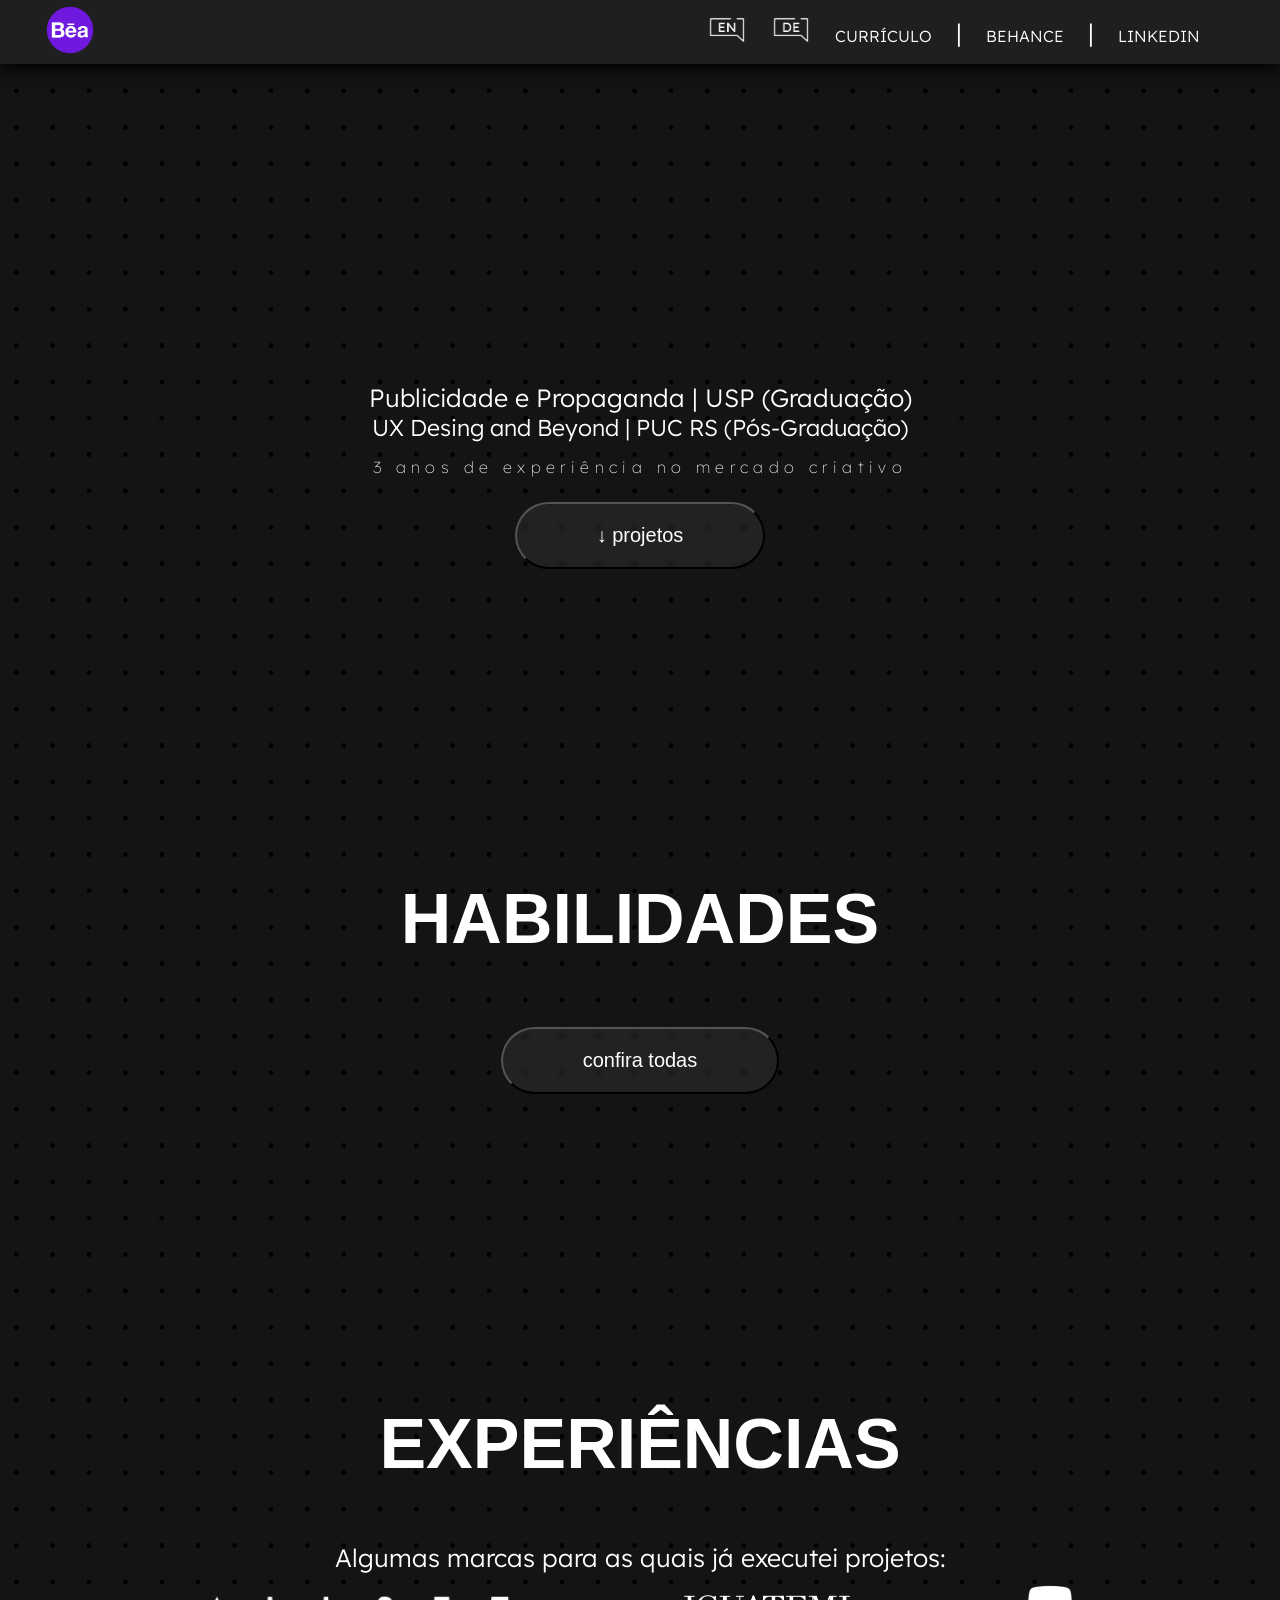
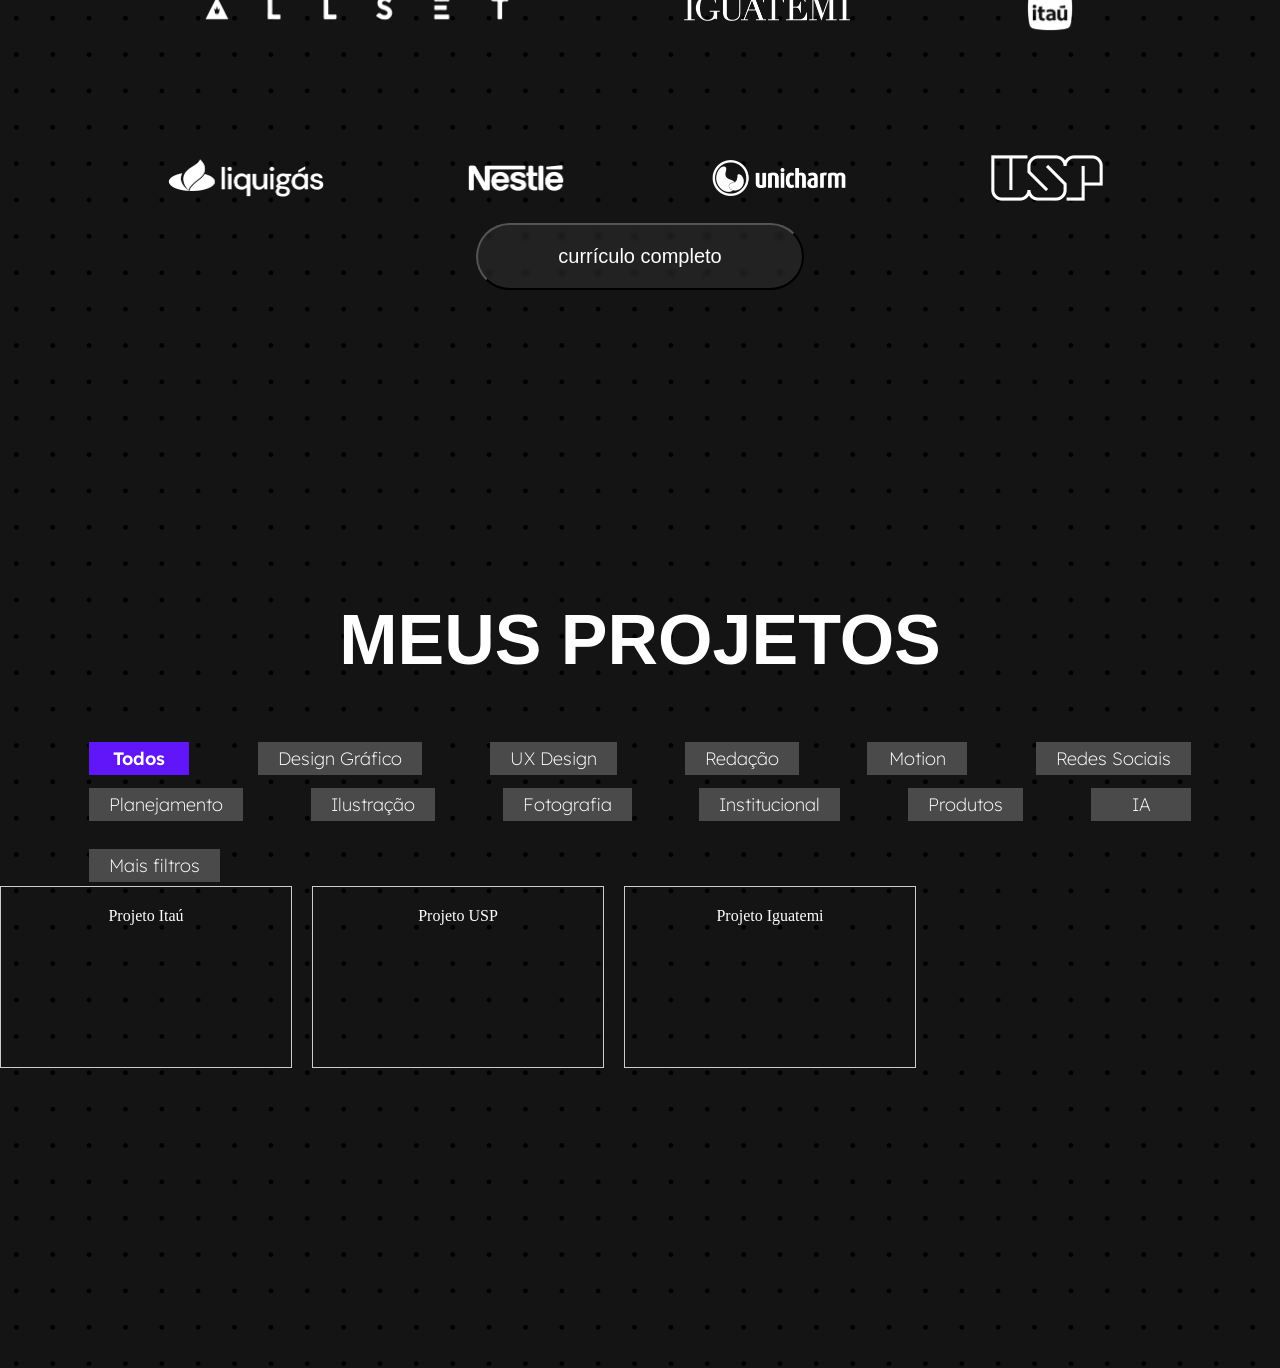
==== index.html @ fb7f627d "Update 2026.05.23" ====
<!DOCTYPE html>
<html lang="pt-br">
<head>
    <meta charset="UTF-8">
    <meta name="viewport" content="width=device-width, initial-scale=1.0">
    <title>Portfolio BVP</title>
    <link rel="stylesheet" href="siteportfoliobvp.css">
</head>
<body>
    <nav>
        <ul>
            <li>
                <img src="assets/behance logo bea.png">
            </li>
            <li>
                <img src="assets/EN.png">
            </li>
            <li>
                <img src="assets/DE.png">
            </li>
            <li>
                <p><a href="curriculo.html" rel="next" target="_self">CURRÍCULO</a></p>
            </li>
            <li>
                <p>|</p>
            </li>
            <li>
                <p><a href="https://www.behance.net/beatrizperna" target="_blank" rel="external">BEHANCE</a></p>
            </li>
            <li>
                <p>|</p>
            </li>
            <li>
                <p><a href="http://linkedin.com/in/beatriz-valentim-perna-8a9b04205/" target="_blank" rel="external">LINKEDIN</a></p>
            </li>
        </ul>
    </nav>
    <main>
        <section>
            <img>
            <p>Publicidade e Propaganda | USP (Graduação)</p>
            <p id="posgrad">UX Desing and Beyond | PUC RS (Pós-Graduação)</p>
            <p class="textopequeno">3 anos de experiência no mercado criativo</p>
            <button class="mainbutton">↓ projetos</button>
        </section>
        <section>
            <H1>HABILIDADES</H1>
            <div></div>
            <button class="mainbutton">confira todas</button>
        </section>
        <section>
            <H1>EXPERIÊNCIAS</H1>
            <p>Algumas marcas para as quais já executei projetos:</p>
            <div class="experiencias-div">
                <img class= "experiencias-logos-horiz" src="assets/logos marcas/logos_allset.png">
                <img class= "experiencias-logos-horiz" src="assets/logos marcas/logos_iguatemi.png">
                <img class= "experiencias-logos-vert" src="assets/logos marcas/logos_itau.png">
                <img class= "experiencias-logos-horiz" src="assets/logos marcas/logos_liquigas.png">
                <img class= "experiencias-logos-horiz" src="assets/logos marcas/logos_nestle.png">
                <img class= "experiencias-logos-horiz" src="assets/logos marcas/logos_unicharm.png">
                <img class= "experiencias-logos-vert" src="assets/logos marcas/logos_USP.png">
            </div>
            <button class="mainbutton">currículo completo</button>
        </section>
        <section>
            <h1>MEUS PROJETOS</h1>
            <div class="filtros-principais">
    <button class="filtro-principal ativo normalbutton" data-categoria="todos">Todos</button>
    <button class="filtro-principal normalbutton" data-categoria="design-grafico">Design Gráfico</button>
    <button class="filtro-principal normalbutton" data-categoria="ux-design">UX Design</button>
    <button class="filtro-principal normalbutton" data-categoria="redacao">Redação</button>
    <button class="filtro-principal normalbutton" data-categoria="motion">Motion</button>
    <button class="filtro-principal normalbutton" data-categoria="redes-sociais">Redes Sociais</button>
    <button class="filtro-principal normalbutton" data-categoria="planejamento">Planejamento</button>
    <button class="filtro-principal normalbutton" data-categoria="ilustracao">Ilustração</button>
    <button class="filtro-principal normalbutton" data-categoria="fotografia">Fotografia</button>
    <button class="filtro-principal normalbutton" data-categoria="institucional">Institucional</button>
    <button class="filtro-principal normalbutton" data-categoria="produtos">Produtos</button>
    <button class="filtro-principal normalbutton" data-categoria="ia">IA</button>
            </div>
<div class="abrir-filtros-div">
    <button id="abrir-filtros">Mais filtros</button>
</div>


<div id="filtros-extras" class="oculto">
    
    <div class="filtro-extra-div">
    <h4>Área</h4>
    <button class="filtro-extra" data-grupo="area" data-valor="academica">Acadêmica</button>
    <p class="filtro-extra">|</p>
    <button class="filtro-extra" data-grupo="area" data-valor="financeira">Financeira</button>
    <p class="filtro-extra">|</p>
    <button class="filtro-extra" data-grupo="area" data-valor="institucional">Institucional</button>
    <p class="filtro-extra">|</p>
    <button class="filtro-extra" data-grupo="area" data-valor="luxo">Luxo</button>
    <p class="filtro-extra">|</p>
    <button class="filtro-extra" data-grupo="area" data-valor="saude">Saúde</button>
    <p class="filtro-extra">|</p>
    <button class="filtro-extra" data-grupo="area" data-valor="varejo">Varejo</button>
    <p class="filtro-extra">|</p>
    <button class="filtro-extra" data-grupo="area" data-valor="outras">Outras</button>
    </div>


    
    <div class="filtro-extra-div">
        <h4>Marca</h4>
      <button class="filtro-extra" data-grupo="marca" data-valor="all-set">All Set</button>
      <p class="filtro-extra">|</p>
    <button class="filtro-extra" data-grupo="marca" data-valor="faber-castell">Faber Castell</button>
    <p class="filtro-extra">|</p>
    <button class="filtro-extra" data-grupo="marca" data-valor="karcher">Kärcher</button>
    <p class="filtro-extra">|</p>
    <button class="filtro-extra" data-grupo="marca" data-valor="iguatemi">Iguatemi</button>
    <p class="filtro-extra">|</p>
    <button class="filtro-extra" data-grupo="marca" data-valor="itau">Itaú</button>
    <p class="filtro-extra">|</p>
    <button class="filtro-extra" data-grupo="marca" data-valor="liquigas">Liquigás</button>
    <p class="filtro-extra">|</p>
    <button class="filtro-extra" data-grupo="marca" data-valor="nestle-mcmn">Nestlé MCMN</button>
    <p class="filtro-extra">|</p>
    <button class="filtro-extra" data-grupo="marca" data-valor="shopping-d">Shopping D</button>
    <p class="filtro-extra">|</p>
    <button class="filtro-extra" data-grupo="marca" data-valor="masp">MASP</button>
    <p class="filtro-extra">|</p>
    <button class="filtro-extra" data-grupo="marca" data-valor="unicharm">Unicharm</button>
    <p class="filtro-extra">|</p>
    <button class="filtro-extra" data-grupo="marca" data-valor="usp">USP</button>
    <p class="filtro-extra">|</p>
    <button class="filtro-extra" data-grupo="marca" data-valor="outras">Outras</button>   
    </div>
   
    
    <div class="ano-trabalho-div">
    <div class="filtro-extra-div">
    <h4>Ano</h4>    
    <button class="filtro-extra" data-grupo="ano" data-valor="2026">2026</button>
    <p class="filtro-extra">|</p>
    <button class="filtro-extra" data-grupo="ano" data-valor="2025">2025</button>
    <p class="filtro-extra">|</p>
    <button class="filtro-extra" data-grupo="ano" data-valor="2024">2024</button>
    <p class="filtro-extra">|</p>
    <button class="filtro-extra" data-grupo="ano" data-valor="2023">2023</button>
    <p class="filtro-extra">|</p>
    <button class="filtro-extra" data-grupo="ano" data-valor="2022">2022</button>
    <p class="filtro-extra">|</p>
    <button class="filtro-extra" data-grupo="ano" data-valor="2021">2021</button>
    </div>
    

    
    <div class="filtro-extra-div">
    <h4>Trabalho</h4>
    <button class="filtro-extra" data-grupo="trabalho" data-valor="clt">Contrato CLT</button>
    <p class="filtro-extra">|</p>
    <button class="filtro-extra" data-grupo="trabalho" data-valor="freelancer">Freelancer</button>
    <p class="filtro-extra">|</p>
    <button class="filtro-extra" data-grupo="trabalho" data-valor="nao-remunerado">Não Remunerado</button>
    </div>
    </div>
    
    

    
    <div class="filtro-extra-div">
    <h4>Evento</h4>
    <button class="filtro-extra" data-grupo="evento" data-valor="dia-das-maes">Dia das Mães</button>
    <p class="filtro-extra">|</p>
    <button class="filtro-extra" data-grupo="evento" data-valor="dia-dos-pais">Dia dos Pais</button>
    <p class="filtro-extra">|</p>
    <button class="filtro-extra" data-grupo="evento" data-valor="dia-das-criancas">Dia das Crianças</button>
    <p class="filtro-extra">|</p>
    <button class="filtro-extra" data-grupo="evento" data-valor="jogos-universitarios">Jogos Universitários</button>
    <p class="filtro-extra">|</p>
    <button class="filtro-extra" data-grupo="evento" data-valor="natal">Natal</button>
    <p class="filtro-extra">|</p>
    <button class="filtro-extra" data-grupo="evento" data-valor="promocao">Promoção</button>
    </div>
    

</div>

<div class="grade-projetos">

    <div class="projeto"
         data-categoria="design-grafico redacao planejamento"
         data-area="varejo"
         data-marca="itau"
         data-ano="2025"
         data-trabalho="clt"
         data-evento="natal">
        Projeto Itaú
    </div>

    <div class="projeto"
         data-categoria="ux-design planejamento"
         data-area="academica"
         data-marca="usp"
         data-ano="2024"
         data-trabalho="nao-remunerado"
         data-evento="jogos-universitarios">
        Projeto USP
    </div>

    <div class="projeto"
         data-categoria="motion redes-sociais design-grafico"
         data-area="luxo"
         data-marca="iguatemi"
         data-ano="2025"
         data-trabalho="freelancer"
         data-evento="dia-das-maes">
        Projeto Iguatemi
    </div>

</div>

<p id="mensagem-vazia" class="oculto">
    Nenhum projeto encontrado. Selecione outras categorias.
</p>
        </section>
    </main>
    <script>
const botoesPrincipais = document.querySelectorAll('.filtro-principal');
const botoesExtras = document.querySelectorAll('.filtro-extra');
const projetos = document.querySelectorAll('.projeto');
const botaoAbrir = document.getElementById('abrir-filtros');
const areaExtras = document.getElementById('filtros-extras');
const mensagemVazia = document.getElementById('mensagem-vazia');

botaoAbrir.addEventListener('click', () => {
    areaExtras.classList.toggle('oculto');
});

botoesPrincipais.forEach(botao => {
    botao.addEventListener('click', () => {

        if (botao.dataset.categoria === 'todos') {
            botoesPrincipais.forEach(b => b.classList.remove('ativo'));
            botao.classList.add('ativo');
        } else {
            document.querySelector('[data-categoria="todos"]').classList.remove('ativo');

            if (botao.classList.contains('ativo')) {
                const ativos = document.querySelectorAll('.filtro-principal.ativo');

                if (ativos.length > 1) {
                    botao.classList.remove('ativo');
                }
            } else {
                botao.classList.add('ativo');
            }
        }

        atualizarProjetos();
    });
});

botoesExtras.forEach(botao => {
    botao.addEventListener('click', () => {
        botao.classList.toggle('ativo');
        atualizarProjetos();
    });
});

function pegarValores(grupo) {
    return Array.from(
        document.querySelectorAll(`.filtro-extra.ativo[data-grupo="${grupo}"]`)
    ).map(botao => botao.dataset.valor);
}

function atualizarProjetos() {

    const categoriasAtivas = Array.from(
        document.querySelectorAll('.filtro-principal.ativo')
    ).map(botao => botao.dataset.categoria);

    const areasAtivas = pegarValores('area');
    const marcasAtivas = pegarValores('marca');
    const anosAtivos = pegarValores('ano');
    const trabalhosAtivos = pegarValores('trabalho');
    const eventosAtivos = pegarValores('evento');

    let projetosVisiveis = 0;

    projetos.forEach(projeto => {

        const passouCategoria =
            categoriasAtivas.includes('todos') ||
            categoriasAtivas.some(cat => projeto.dataset.categoria.includes(cat));

        const passouArea =
            areasAtivas.length === 0 || areasAtivas.includes(projeto.dataset.area);

        const passouMarca =
            marcasAtivas.length === 0 || marcasAtivas.includes(projeto.dataset.marca);

        const passouAno =
            anosAtivos.length === 0 || anosAtivos.includes(projeto.dataset.ano);

        const passouTrabalho =
            trabalhosAtivos.length === 0 || trabalhosAtivos.includes(projeto.dataset.trabalho);

        const passouEvento =
            eventosAtivos.length === 0 || eventosAtivos.includes(projeto.dataset.evento);

        if (
            passouCategoria &&
            passouArea &&
            passouMarca &&
            passouAno &&
            passouTrabalho &&
            passouEvento
        ) {
            projeto.style.display = 'block';
            projetosVisiveis++;
        } else {
            projeto.style.display = 'none';
        }
    });

    if (projetosVisiveis === 0) {
        mensagemVazia.classList.remove('oculto');
    } else {
        mensagemVazia.classList.add('oculto');
    }
}
</script>
</body>
</html>
---- siteportfoliobvp.css ----
@charset"UTF-8";
@import url('https://fonts.googleapis.com/css2?family=Lexend:wght@100..900&display=swap');
@font-face {
    font-family: 'briller';
    src:url('Briller')  format ('truetype');
}
:root {
    --h1size: 70px;
    --psize: 25px;
    --psize2: 18px;
    --ppequenosize: 16px;
    --darkgrey: #1F1F1F;
    --grey: #4A4A4A;
    --purple: #6115F9
}
body {
    background-image: url(assets/Background.png);
    color:white;
    text-align: center;
    margin: 0px;
}
nav {
    background-color: var(--darkgrey);
    box-shadow: 0px 5px 15px #000000;
    padding: 0px;
    margin: 0px;
    display: flex;
    align-items: center;
    position: sticky;
    top: 0;
    z-index: 1000; 
}
nav > ul {
    display: flex;
    align-items: center;
    list-style: none;
    padding: 0;
    margin: 0;
    width: 100%;
}

nav > ul > li:first-child {
    align-content: flex-start;
    margin-right: auto;
    padding: 0px 0px 0px 40px;
}
nav > ul > li:first-child > img {
    width: 60px;
}
nav > ul > li > img {
    width: 40px;
}
nav > ul > li {
    padding: 5px 0px;
}
nav > ul > li:not(:first-child) {
    text-decoration: none;
    margin-left: 24px;
    align-content: flex-end;
}
nav > ul > li:last-child {
    padding: 0px 80px 0px 0px;
}
nav > ul > li > p{
    margin: 0px;
}
nav > ul > li > p > a {
    font-size: var(--ppequenosize);
    text-decoration: none;
    color: white;
    transition: 0.4s;
}
nav > ul > li > p > a:hover {
    color: var(--purple);
}
main > section {
    margin: 300px 0px;
}
h1 {
    font-family: briller, sans-serif;
    font-weight: bold;
    font-size: var(--h1size);
}
p {
    font-family: 'Lexend';
    font-weight: 300;
    font-size: var(--psize);
    margin: 0px;
}
.textopequeno {
    font-family: 'Lexend';
    font-weight: 150;
    font-size: var(--ppequenosize);
    letter-spacing: 5.4px;
    margin: 15px;
}
.mainbutton {
    font-family: briller, sans-serif;
    font-weight: thin;
    color:white;
    padding: 20px 80px;
    border-radius: 50px;
    font-size: 20px;
    background-color: rgba(255, 255, 255, 0.063);
    margin: 10px;
    backdrop-filter: blur(2px);
    -webkit-backdrop-filter: blur(2px);
}

#posgrad {
    font-size: 23px;
}

.experiencias-logos-horiz {
    height: clamp(30px, 5vw, 50px);
    width: auto;
}

.experiencias-div {
    display: flex;
    flex-wrap: wrap;
    justify-content: space-evenly;
    gap: 100px;
    width: 1000px;
    align-items: center;
    margin: auto;
}

.experiencias-logos-vert {
    height: clamp(30px, 5vw, 50px);
    width: auto;
    margin: 10px;
}

.normalbutton {
    padding: 5px 20px;
    font-size: var(--psize2);
    min-width: 100px;
    align-content: flex-start;
    color: white;
    background-color: var(--grey);
    border: none;
    font-family: Lexend;
    font-weight: 200;
    transition: 0.4s;
}

.normalbutton:hover {
    background-color: var(--purple);
    color: white;
    font-weight: 600;
}


.filtros-principais {
    display: flex;
    justify-content: space-evenly;
    flex-wrap: wrap;
    row-gap: 5px;
    column-gap: 40px;
    max-width: 1150px;
    min-width: 280px;
    margin: auto;
}

.abrir-filtros-div {
    display: flex;
    width: 1110px;
    margin: auto;
}

#abrir-filtros {
    padding: 5px 20px;
    font-size: var(--psize2);
    min-width: 100px;
    color: white;
    background-color: var(--grey);
    border: none;
    font-family: Lexend;
    font-weight: 200;
    transition: 0.4s;
    text-align: left;
    align-content: flex-start;
}

#abrir-filtros:hover {
    background-color: var(--purple);
    color: white;
    font-weight: 600;
}

.filtros-principais,
#filtros-extras {
    margin-bottom: 20px;
}

#filtros-extras {
    display: flex;
    flex-direction: column;
    align-items: center;
    gap: 20px;
    margin-bottom: 40px;
}

#filtros-extras.oculto {
    display: none;
}

button {
    margin: 4px;
    padding: 8px 12px;
    cursor: pointer;
}

.ativo {
    font-weight: 600;
    background-color: var(--purple);
    color: white;
}

.oculto {
    display: none;
}

.grade-projetos {
    display: flex;
    flex-wrap: wrap;
    gap: 20px;
}

.projeto {
    width: 250px;
    min-height: 140px;
    border: 1px solid #ccc;
    padding: 20px;
}

h4 {
    font-family: Lexend;
    font-weight: 400;
    text-align: left;
    width: 100%;
    margin: 20px 0px 0px 0px;
}

.filtro-extra {
    border: none;
    background: none;
    padding: 0px;
    color: white;
    font-family: Lexend;
    font-weight: 200;
    font-size: var(--ppequenosize);
    margin: 0px 5px;
    transition: 0.4s;
    text-align: center;
}
.filtro-extra:hover {
    font-weight: 400;
}
.filtro-extra.ativo {
    font-weight: 400;
}

.ano-trabalho-div {
    display: flex;
    gap: 1px;
    justify-content: flex-start;
}

.filtro-extra-div {
    display: flex;
    justify-content: flex-start;
    align-items: center;
    flex-wrap: wrap;
    gap: 15px;
}

.filtro-extra-div,
.ano-trabalho-div {
    width: 80%;
    max-width: 1100px;
}
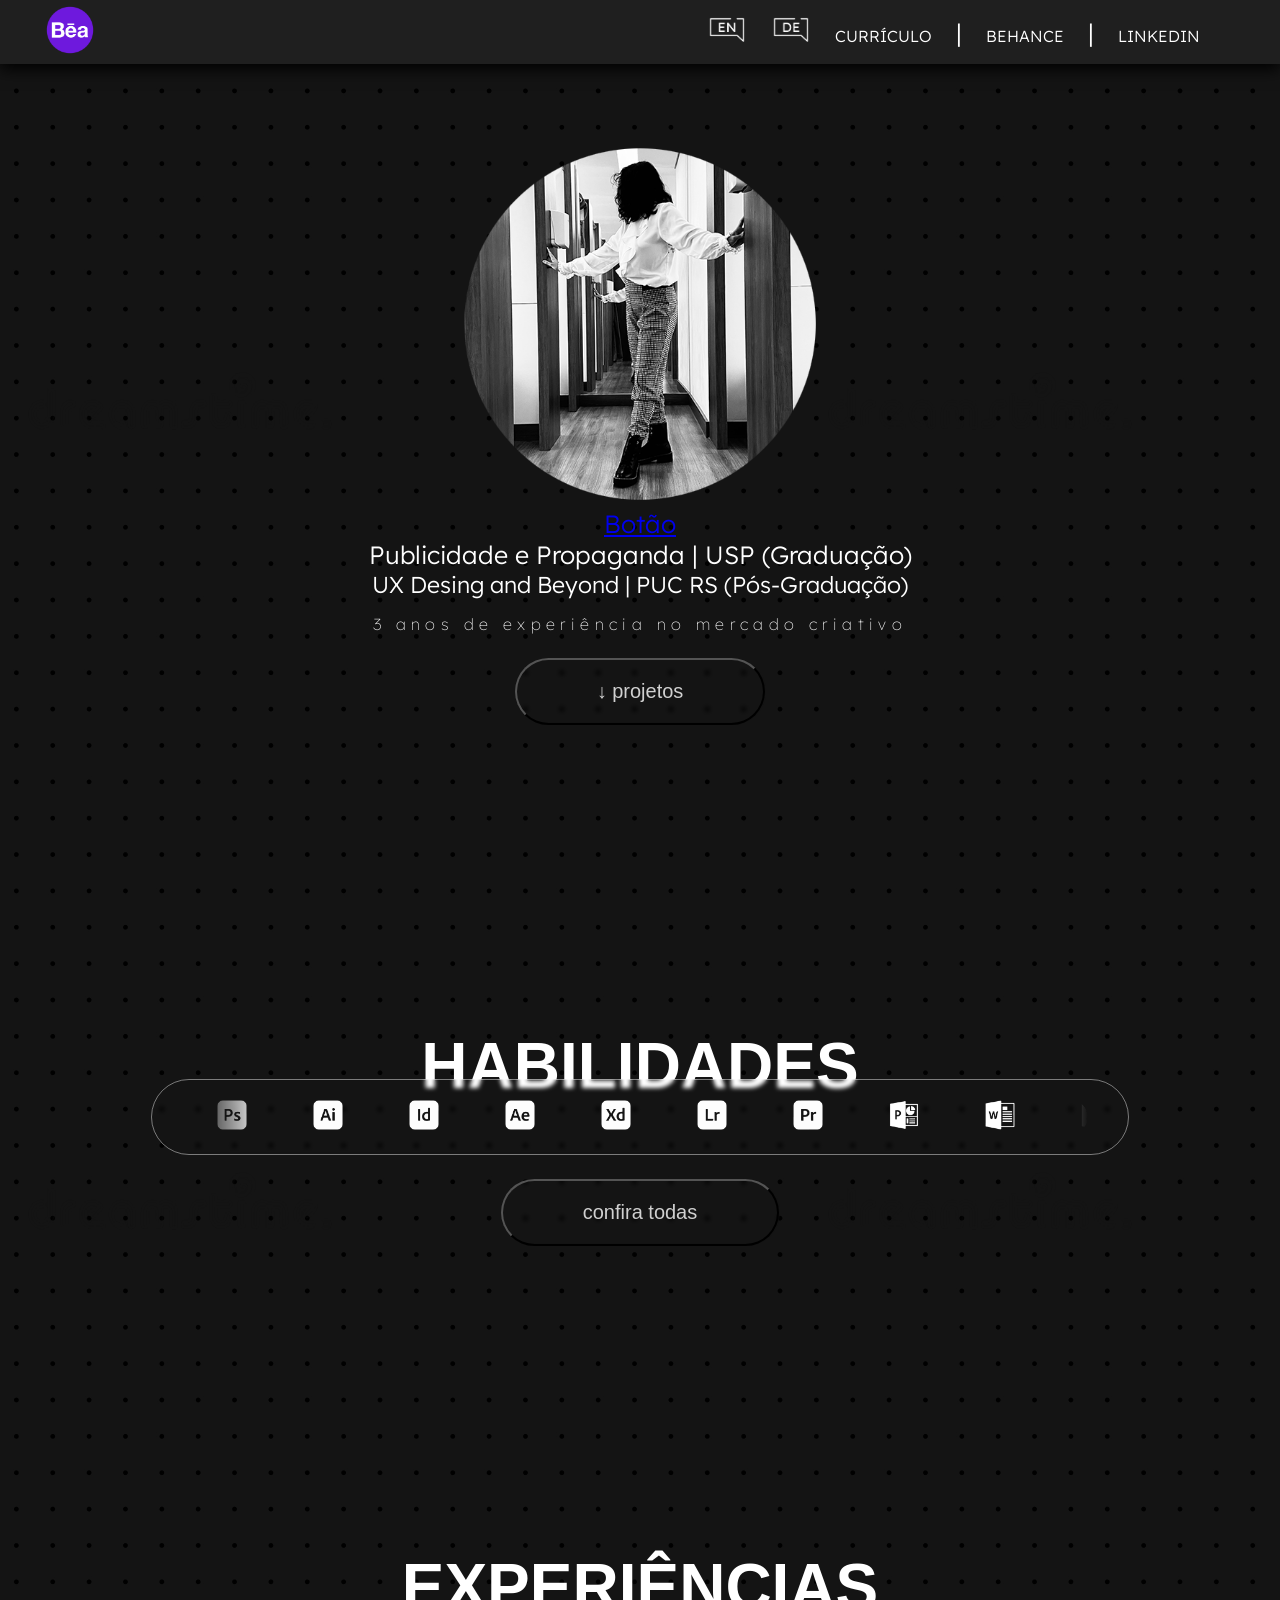
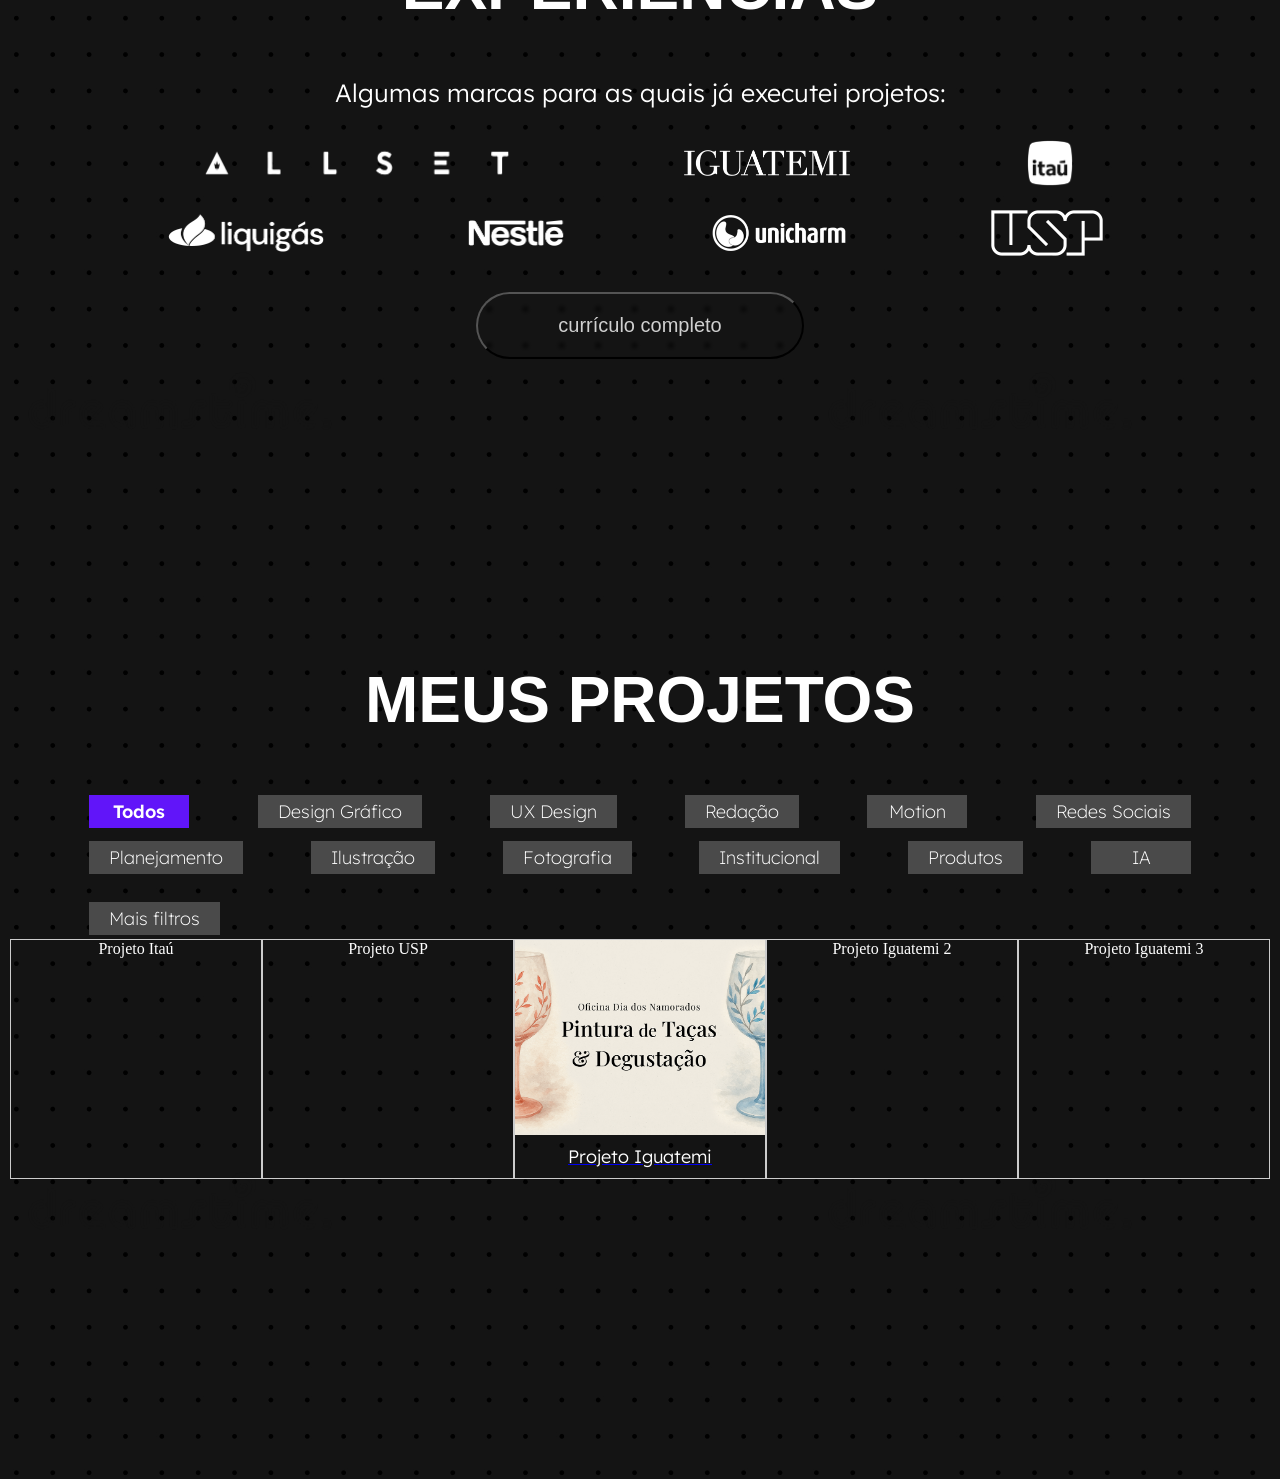
==== commit 6ebec710: "updtae 04.11" ====
--- a/index.html
+++ b/index.html
@@ -10,7 +10,7 @@
     <nav>
         <ul>
             <li>
-                <img src="assets/behance logo bea.png">
+                <a href="index.html" rel="next" target="_self"> <img src="assets/behance logo bea.png"> </a>
             </li>
             <li>
                 <img src="assets/EN.png">
@@ -36,17 +36,106 @@
         </ul>
     </nav>
     <main>
-        <section>
-            <img>
+        <section id="firstsection">
+            <img src="assets/fotobea.png" id="fotobea">
+            <a href="botao.html"><p>Botão</p></a>
             <p>Publicidade e Propaganda | USP (Graduação)</p>
             <p id="posgrad">UX Desing and Beyond | PUC RS (Pós-Graduação)</p>
             <p class="textopequeno">3 anos de experiência no mercado criativo</p>
-            <button class="mainbutton">↓ projetos</button>
+            <div class="buttoncontainer">
+        <button class="thebutton">
+            <div class="button_content">
+                <p class="button_text">↓ projetos</p>
+                <div class="button_shape1"></div>
+                <div class="button_shape2"></div>
+                <div class="button_shape3"></div>
+                <div class="button_shape4"></div>
+            </div>
+        </button>
+        <div class="button_shadow"></div>
+    </div>
         </section>
         <section>
             <H1>HABILIDADES</H1>
-            <div></div>
-            <button class="mainbutton">confira todas</button>
+            <div class="carrosselcontorno">
+                <div class="carrossel">
+                <div class="group">
+                    <div class="cards"><img src="assets/logos habilidades/habilidades_01photo.png" class="habcards"></div>
+                    <div class="cards"><img src="assets/logos habilidades/habilidades_02ai.png" class="habcards"></div>
+                    <div class="cards"><img src="assets/logos habilidades/habilidades_03id.png" class="habcards"></div>
+                    <div class="cards"><img src="assets/logos habilidades/habilidades_04ae.png" class="habcards"></div>
+                    <div class="cards"><img src="assets/logos habilidades/habilidades_05xd.png" class="habcards"></div>
+                    <div class="cards"><img src="assets/logos habilidades/habilidades_06lr.png" class="habcards"></div>
+                    <div class="cards"><img src="assets/logos habilidades/habilidades_07pr.png" class="habcards"></div>
+                    <div class="cards"><img src="assets/logos habilidades/habilidades_08ppt.png" class="habcards"></div>
+                    <div class="cards"><img src="assets/logos habilidades/habilidades_09word.png" class="habcards"></div>
+                    <div class="cards"><img src="assets/logos habilidades/habilidades_10excel.png" class="habcards"></div>
+                    <div class="cards"><img src="assets/logos habilidades/habilidades_11capcut.png" class="habcards"></div>
+                    <div class="cards"><img src="assets/logos habilidades/habilidades_12figma.png" class="habcards"></div>
+                    <div class="cards"><img src="assets/logos habilidades/habilidades_13wordpress.png" class="habcards"></div>
+                    <div class="cards"><img src="assets/logos habilidades/habilidades_14ux.png" class="habcards"></div>
+                    <div class="cards"><img src="assets/logos habilidades/habilidades_15visualstudio.png" class="habcards"></div>
+                    <div class="cards"><img src="assets/logos habilidades/habilidades_16seo.png" class="habcards"></div>
+                    <div class="cards"><img src="assets/logos habilidades/habilidades_18html.png" class="habcards"></div>
+                    <div class="cards"><img src="assets/logos habilidades/habilidades_19css.png" class="habcards"></div>
+                    <div class="cards"><img src="assets/logos habilidades/habilidades_20gemini.png" class="habcards"></div>
+                    <div class="cards"><img src="assets/logos habilidades/habilidades_21chatgpt.png" class="habcards"></div>
+                    <div class="cards"><img src="assets/logos habilidades/habilidades_22elevenlabs.png" class="habcards"></div>
+                    <div class="cards"><img src="assets/logos habilidades/habilidades_23runway.png" class="habcards"></div>
+                    <div class="cards"><img src="assets/logos habilidades/habilidades_24trello.png" class="habcards"></div>
+                    <div class="cards"><img src="assets/logos habilidades/habilidades_25clickup.png" class="habcards"></div>
+                    <div class="cards"><img src="assets/logos habilidades/habilidades_26slack.png" class="habcards"></div>
+                    <div class="cards"><img src="assets/logos habilidades/habilidades_27basecamp.png" class="habcards"></div>
+                    <div class="cards"><img src="assets/logos habilidades/habilidades_28rdstation.png" class="habcards"></div>
+                    <div class="cards"><img src="assets/logos habilidades/habilidades_29googleads.png" class="habcards"></div>
+                    <div class="cards"><img src="assets/logos habilidades/habilidades_30datastudio.png" class="habcards"></div>
+                </div>
+                <div aria-hidden class="group">
+                    <div class="cards"><img src="assets/logos habilidades/habilidades_01photo.png" class="habcards"></div>
+                    <div class="cards"><img src="assets/logos habilidades/habilidades_02ai.png" class="habcards"></div>
+                    <div class="cards"><img src="assets/logos habilidades/habilidades_03id.png" class="habcards"></div>
+                    <div class="cards"><img src="assets/logos habilidades/habilidades_04ae.png" class="habcards"></div>
+                    <div class="cards"><img src="assets/logos habilidades/habilidades_05xd.png" class="habcards"></div>
+                    <div class="cards"><img src="assets/logos habilidades/habilidades_06lr.png" class="habcards"></div>
+                    <div class="cards"><img src="assets/logos habilidades/habilidades_07pr.png" class="habcards"></div>
+                    <div class="cards"><img src="assets/logos habilidades/habilidades_08ppt.png" class="habcards"></div>
+                    <div class="cards"><img src="assets/logos habilidades/habilidades_09word.png" class="habcards"></div>
+                    <div class="cards"><img src="assets/logos habilidades/habilidades_10excel.png" class="habcards"></div>
+                    <div class="cards"><img src="assets/logos habilidades/habilidades_11capcut.png" class="habcards"></div>
+                    <div class="cards"><img src="assets/logos habilidades/habilidades_12figma.png" class="habcards"></div>
+                    <div class="cards"><img src="assets/logos habilidades/habilidades_13wordpress.png" class="habcards"></div>
+                    <div class="cards"><img src="assets/logos habilidades/habilidades_14ux.png" class="habcards"></div>
+                    <div class="cards"><img src="assets/logos habilidades/habilidades_15visualstudio.png" class="habcards"></div>
+                    <div class="cards"><img src="assets/logos habilidades/habilidades_16seo.png" class="habcards"></div>
+                    <div class="cards"><img src="assets/logos habilidades/habilidades_18html.png" class="habcards"></div>
+                    <div class="cards"><img src="assets/logos habilidades/habilidades_19css.png" class="habcards"></div>
+                    <div class="cards"><img src="assets/logos habilidades/habilidades_20gemini.png" class="habcards"></div>
+                    <div class="cards"><img src="assets/logos habilidades/habilidades_21chatgpt.png" class="habcards"></div>
+                    <div class="cards"><img src="assets/logos habilidades/habilidades_22elevenlabs.png" class="habcards"></div>
+                    <div class="cards"><img src="assets/logos habilidades/habilidades_23runway.png" class="habcards"></div>
+                    <div class="cards"><img src="assets/logos habilidades/habilidades_24trello.png" class="habcards"></div>
+                    <div class="cards"><img src="assets/logos habilidades/habilidades_25clickup.png" class="habcards"></div>
+                    <div class="cards"><img src="assets/logos habilidades/habilidades_26slack.png" class="habcards"></div>
+                    <div class="cards"><img src="assets/logos habilidades/habilidades_27basecamp.png" class="habcards"></div>
+                    <div class="cards"><img src="assets/logos habilidades/habilidades_28rdstation.png" class="habcards"></div>
+                    <div class="cards"><img src="assets/logos habilidades/habilidades_29googleads.png" class="habcards"></div>
+                    <div class="cards"><img src="assets/logos habilidades/habilidades_30datastudio.png" class="habcards"></div>
+                </div>
+            </div>
+            </div>
+            
+            <div class="buttoncontainer">
+        <button class="thebutton">
+            <div class="button_content">
+                <p class="button_text">confira todas</p>
+                <div class="button_shape1"></div>
+                <div class="button_shape2"></div>
+                <div class="button_shape3"></div>
+                <div class="button_shape4"></div>
+            </div>
+        </button>
+        <div class="button_shadow"></div>
+    </div>
         </section>
         <section>
             <H1>EXPERIÊNCIAS</H1>
@@ -60,7 +149,18 @@
                 <img class= "experiencias-logos-horiz" src="assets/logos marcas/logos_unicharm.png">
                 <img class= "experiencias-logos-vert" src="assets/logos marcas/logos_USP.png">
             </div>
-            <button class="mainbutton">currículo completo</button>
+            <div class="buttoncontainer">
+        <button class="thebutton">
+            <div class="button_content">
+                <p class="button_text">currículo completo</p>
+                <div class="button_shape1"></div>
+                <div class="button_shape2"></div>
+                <div class="button_shape3"></div>
+                <div class="button_shape4"></div>
+            </div>
+        </button>
+        <div class="button_shadow"></div>
+    </div>
         </section>
         <section>
             <h1>MEUS PROJETOS</h1>
@@ -210,7 +310,30 @@
          data-ano="2025"
          data-trabalho="freelancer"
          data-evento="dia-das-maes">
-        Projeto Iguatemi
+         <a href="projeto01.html">
+            <img src="assets/apresentacoes/Pintura de Tacas capa.png">
+        <p>Projeto Iguatemi</p>
+         </a>
+    </div>
+
+    <div class="projeto"
+         data-categoria="motion redes-sociais design-grafico"
+         data-area="luxo"
+         data-marca="iguatemi"
+         data-ano="2025"
+         data-trabalho="freelancer"
+         data-evento="dia-das-maes">
+        Projeto Iguatemi 2
+    </div>
+
+    <div class="projeto"
+         data-categoria="motion redes-sociais design-grafico"
+         data-area="luxo"
+         data-marca="iguatemi"
+         data-ano="2025"
+         data-trabalho="freelancer"
+         data-evento="dia-das-maes">
+        Projeto Iguatemi 3
     </div>
 
 </div>
--- a/siteportfoliobvp.css
+++ b/siteportfoliobvp.css
@@ -44,7 +44,7 @@
     margin-right: auto;
     padding: 0px 0px 0px 40px;
 }
-nav > ul > li:first-child > img {
+nav > ul > li:first-child > a > img {
     width: 60px;
 }
 nav > ul > li > img {
@@ -74,12 +74,17 @@
     color: var(--purple);
 }
 main > section {
-    margin: 300px 0px;
-}
+    margin: 300px 10px;
+}
+
+main > section:first-child {
+    margin: 80px 0px 0px 0px;
+}
+
 h1 {
     font-family: briller, sans-serif;
-    font-weight: bold;
-    font-size: var(--h1size);
+    font-weight: 800;
+    font-size: clamp(10px,5vw,70px);
 }
 p {
     font-family: 'Lexend';
@@ -94,6 +99,12 @@
     letter-spacing: 5.4px;
     margin: 15px;
 }
+
+#fotobea {
+    height: 40vh;
+}
+
+/*
 .mainbutton {
     font-family: briller, sans-serif;
     font-weight: thin;
@@ -106,30 +117,271 @@
     backdrop-filter: blur(2px);
     -webkit-backdrop-filter: blur(2px);
 }
+*/
+
+
+.buttoncontainer {
+    margin-inline: 1.5rem;
+    display: grid;
+    place-items: center;
+    margin: 20px;
+}
+
+.thebutton {
+    border-radius: 50px;
+    padding: 0px;
+    overflow: hidden;
+    position: relative;
+    background-color: transparent;
+    backdrop-filter: blur(2px);
+    -webkit-backdrop-filter: blur(2px);
+}
+
+
+.button_content {
+    position: relative;
+    overflow: hidden;
+    padding: 20px 80px;
+}
+
+.button_content > p {
+    font-family: briller, sans-serif;
+    color: white;
+    font-size: 20px;
+    transition: 1s;
+    font-weight: 200;
+}
+
+
+
+.button_content div {
+    width: 100px;
+    height: 100px;
+    border-radius: 50%;
+    position: absolute;
+    inset: 0;
+    margin: auto;
+    filter: blur(28px);
+}
+
+.button_shape1 {
+    background-color: rgb(225, 9, 124);
+    transform: translate(-130px, -16px);
+    animation: shape1 6s 1s ease-out infinite;
+    opacity: 0;
+    transition: opacity .2s;
+    scale: 120%;
+}
+
+.button_shape2 {
+    background-color: var(--purple);
+    transform: translate(-24px, 16px);
+    animation: shape2 6s ease-in infinite;
+    opacity: 0;
+    transition: opacity .2s;
+}
+
+.button_shape3 {
+    background-color: rgb(225, 9, 124);
+    transform: translate(20px, -16px);
+    animation: shape3 6s ease-out infinite;
+    opacity: 0;
+    transition: opacity .2s;
+}
+
+.button_shape4 {
+    background-color: var(--purple);
+    transform: translate(140px, 16px);
+    animation: shape4 6s 1s ease-in infinite;
+    opacity: 0;
+    transition: opacity .2s;
+    scale: 120%;
+}
+
+.button_text {
+    position: relative;
+    z-index: 10;
+    opacity: 0.8;
+    text-shadow: 0 0 0 transparent;
+    transition: text-shadow 0.3s ease;
+    transition: opacity 0.3s ease;
+}
+
+.thebutton:hover .button_text {
+    text-shadow: 0.3px 0 0 currentColor,
+                -0.3px 0 0 currentColor;
+    opacity: 1;
+}
+
+.button_shadow {
+    width: 220px;
+    height: 1rem;
+    background: linear-gradient(80deg, #2d0b71 10%, var(--purple) 90%);
+    border-radius: 4rem;
+    position: absolute;
+    left: 0;
+    right: 0;
+    margin: 0 auto;
+    top: 660px;
+    z-index: -1;
+    filter: blur(12px);
+    opacity: 0;
+    transition: opacity .5s;
+
+}
+
+.thebutton:hover + .button_shadow {
+    opacity: 0.4;
+}
+
+.thebutton:hover .button_shape1 {
+    opacity: 70%;
+}
+
+.thebutton:hover .button_shape2 {
+    opacity: 70%;
+}
+
+.thebutton:hover .button_shape3 {
+    opacity: 70%;
+}
+
+.thebutton:hover .button_shape4 {
+    opacity: 70%;
+}
+
+/*
+.thebutton:hover > .button_content > p {
+    font-weight: 600;
+    transition: font-weight 0.3s ease-in-out;
+}
+    */
+
+
+
+@keyframes shape1 {
+    33%{
+        transform: translate(-110px);
+    }
+}
+
+@keyframes shape2 {
+    33%{
+        transform: translate(-46px, 28px);
+    }
+}
+
+@keyframes shape3 {
+    33%{
+        transform: translate(20px, 4px);
+    }
+}
+
+@keyframes shape4 {
+    33%{
+        transform: translate(80px, 0);
+    }
+}
+
+
+/*=https://www.youtube.com/watch?v=FxOtOJmoPKA=*/
 
 #posgrad {
     font-size: 23px;
 }
 
+.carrosselcontorno {
+    border-width: 0.5px;
+    border-color: rgba(255, 255, 255, 0.445);
+    border-style: solid;
+    padding: 20px 40px;
+    border-radius: 40px;
+    width: 70vw;
+    max-width: 1400px;
+    margin: -4.8em auto 0 auto;
+    backdrop-filter: blur(2px);
+    -webkit-backdrop-filter: blur(2px);
+}
+
+.carrossel {
+    display: flex;
+    overflow-x: auto;
+    width: 70vw;
+    margin: auto;
+    border-radius: 35px;
+    mask-image: linear-gradient(
+        to right,
+        transparent,
+        black 8%,
+        black 92%,
+        transparent
+    )
+}
+
+.carrossel::-webkit-scrollbar {
+    display:none;
+}
+
+.group {
+    display: flex;
+    animation: spin 30s infinite linear;
+    gap: 1em;
+    padding-right: 1em;
+}
+
+.cards {
+    flex: 0 0 5em;
+}
+
+.habcards {
+    width: 30px;
+}
+/*
+.figcaptioncards {
+    font-family: 'Lexend';
+    font-weight: 150;
+    font-size: var(--ppequenosize);
+}
+*/
+@keyframes spin {
+    from {translate: 0;}
+    to {translate: -100%;}
+}
+
 .experiencias-logos-horiz {
-    height: clamp(30px, 5vw, 50px);
+    height: clamp(30px, 50vw, 50px);
     width: auto;
+    animation: appear linear;
+    animation-timeline: view();
+    animation-range: entry 0% cover 40%;
+
 }
 
 .experiencias-div {
     display: flex;
     flex-wrap: wrap;
     justify-content: space-evenly;
-    gap: 100px;
+    gap: 0px 100px;
     width: 1000px;
     align-items: center;
-    margin: auto;
+    margin: 20px auto;
 }
 
 .experiencias-logos-vert {
     height: clamp(30px, 5vw, 50px);
     width: auto;
     margin: 10px;
+    animation: appear linear;
+    animation-timeline: view();
+    animation-range: entry 0% cover 40%;
+}
+
+
+@keyframes appear {
+    from {opacity: 0;
+    scale: 0.8}
+    to {opacity: 1;
+    scale: 1}
 }
 
 .normalbutton {
@@ -225,14 +477,32 @@
 .grade-projetos {
     display: flex;
     flex-wrap: wrap;
-    gap: 20px;
+    gap: 0px;
+    width: 100%;
 }
 
 .projeto {
-    width: 250px;
-    min-height: 140px;
+    min-width: 252px;
+    aspect-ratio: 101 / 79;
     border: 1px solid #ccc;
-    padding: 20px;
+    padding: 0px;
+    flex: 1 1 252px;
+    box-sizing: border-box;
+}
+
+.projeto > a > p {
+    font-family: Lexend, sans-serif;
+    font-size: clamp(var(--ppequenosize), 20px, var(--psize2));
+    color: white;
+    padding: 10px;
+}
+
+
+.projeto img {
+    display: block;
+    width: 100%;
+    height: 100%;
+    object-fit: cover;
 }
 
 h4 {
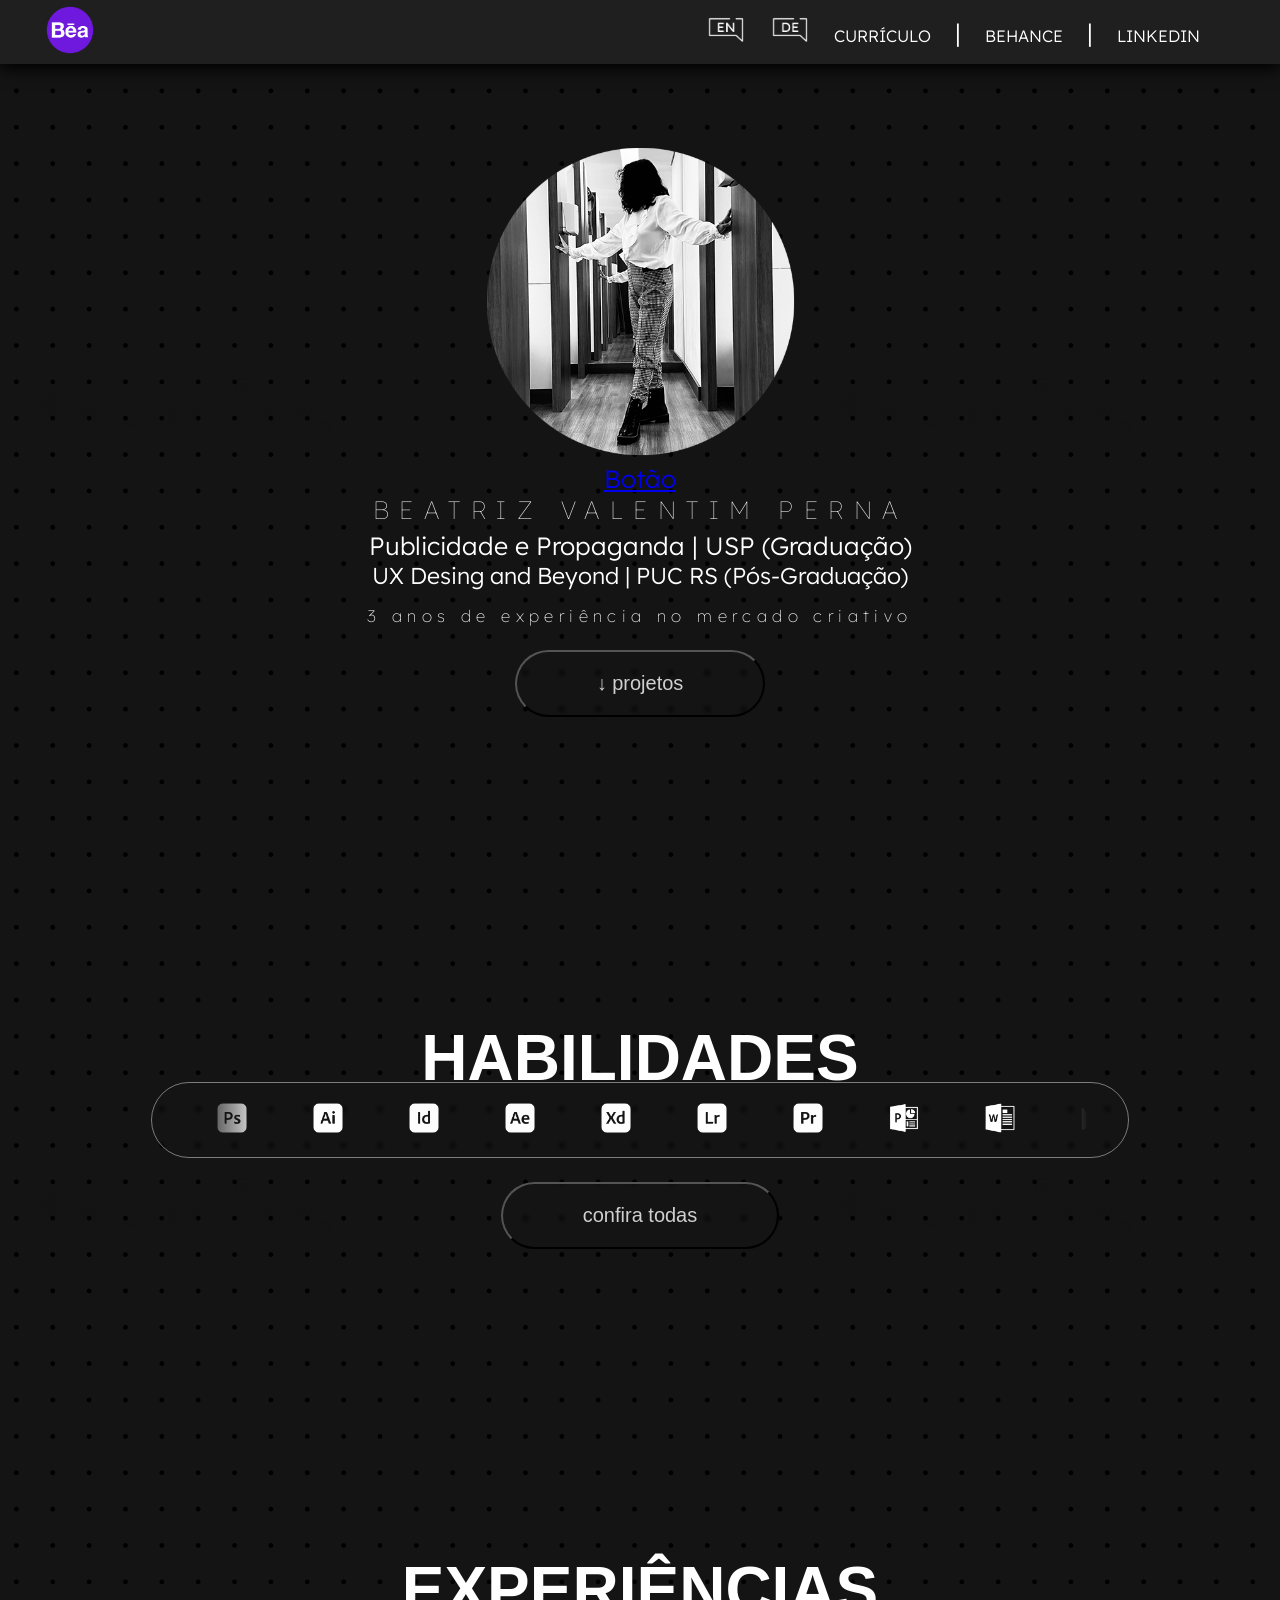
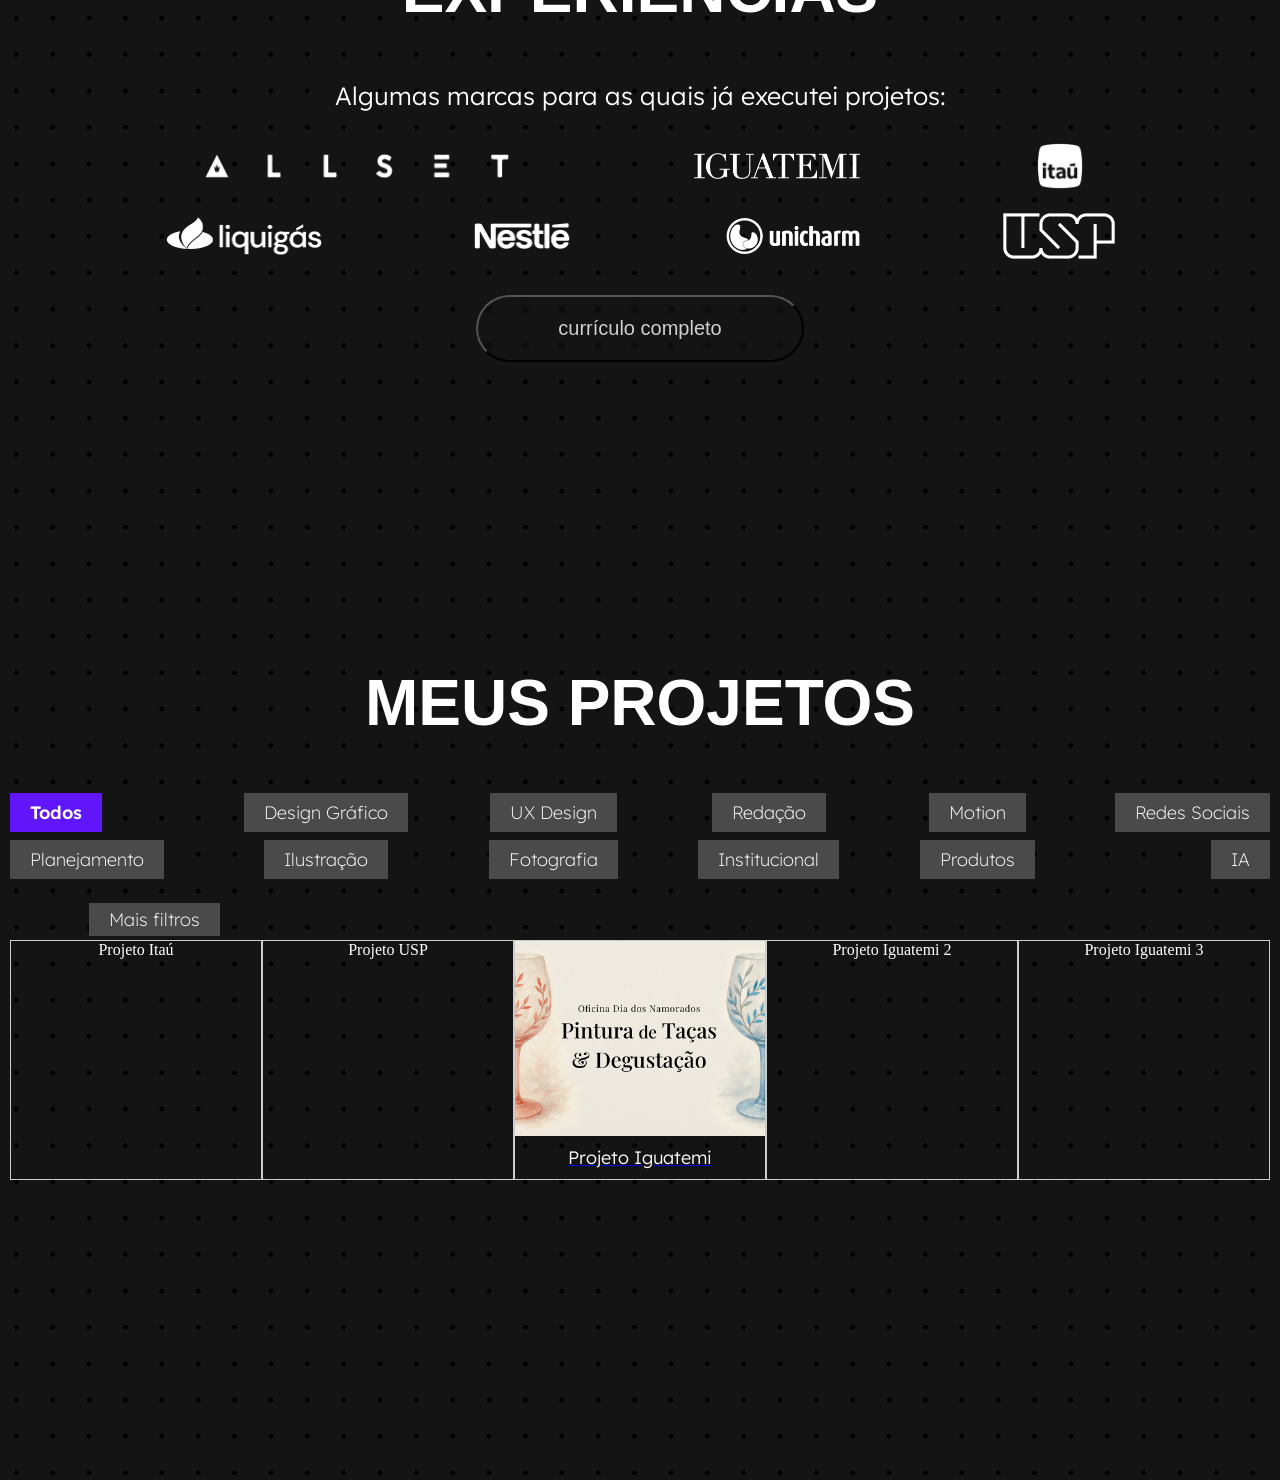
==== commit 497040ad: "update 06.11" ====
--- a/index.html
+++ b/index.html
@@ -5,6 +5,9 @@
     <meta name="viewport" content="width=device-width, initial-scale=1.0">
     <title>Portfolio BVP</title>
     <link rel="stylesheet" href="siteportfoliobvp.css">
+    <link rel="preconnect" href="https://fonts.googleapis.com">
+    <link rel="preconnect" href="https://fonts.gstatic.com" crossorigin>
+    <link href="https://fonts.googleapis.com/css2?family=Lexend:wght@100..900&display=swap" rel="stylesheet">
 </head>
 <body>
     <nav>
@@ -36,9 +39,10 @@
         </ul>
     </nav>
     <main>
-        <section id="firstsection">
+        <section>
             <img src="assets/fotobea.png" id="fotobea">
             <a href="botao.html"><p>Botão</p></a>
+            <p id="nome">BEATRIZ VALENTIM PERNA</p>
             <p>Publicidade e Propaganda | USP (Graduação)</p>
             <p id="posgrad">UX Desing and Beyond | PUC RS (Pós-Graduação)</p>
             <p class="textopequeno">3 anos de experiência no mercado criativo</p>
--- a/siteportfoliobvp.css
+++ b/siteportfoliobvp.css
@@ -1,18 +1,20 @@
 @charset"UTF-8";
-@import url('https://fonts.googleapis.com/css2?family=Lexend:wght@100..900&display=swap');
 @font-face {
     font-family: 'briller';
-    src:url('Briller')  format ('truetype');
+    src:url('assets/briller.ttf')  format ('truetype');
 }
 :root {
     --h1size: 70px;
     --psize: 25px;
     --psize2: 18px;
-    --ppequenosize: 16px;
+    --ppequenosize: 16.5px;
     --darkgrey: #1F1F1F;
     --grey: #4A4A4A;
     --purple: #6115F9
 }
+
+
+
 body {
     background-image: url(assets/Background.png);
     color:white;
@@ -89,9 +91,20 @@
 p {
     font-family: 'Lexend';
     font-weight: 300;
-    font-size: var(--psize);
+    font-size: 25px;
     margin: 0px;
 }
+
+#nome {
+    letter-spacing: 10.5px;
+    padding-bottom: 5px;
+    font-weight: 100;
+}
+
+#posgrad {
+    font-size: 23px !important;
+}
+
 .textopequeno {
     font-family: 'Lexend';
     font-weight: 150;
@@ -101,7 +114,7 @@
 }
 
 #fotobea {
-    height: 40vh;
+    height: 35vh;
 }
 
 /*
@@ -298,7 +311,7 @@
     border-radius: 40px;
     width: 70vw;
     max-width: 1400px;
-    margin: -4.8em auto 0 auto;
+    margin: -5.2vw auto 0 auto;
     backdrop-filter: blur(2px);
     -webkit-backdrop-filter: blur(2px);
 }
@@ -348,29 +361,29 @@
     to {translate: -100%;}
 }
 
+.experiencias-div {
+    display: flex;
+    flex-wrap: wrap;
+    justify-content: space-evenly;
+    gap: 0px 100px;
+    width: min(100%, 1000px);
+    align-items: center;
+    margin: 20px auto;
+}
+
 .experiencias-logos-horiz {
-    height: clamp(30px, 50vw, 50px);
+    height: 50px;
     width: auto;
     animation: appear linear;
     animation-timeline: view();
     animation-range: entry 0% cover 40%;
-
-}
-
-.experiencias-div {
-    display: flex;
-    flex-wrap: wrap;
-    justify-content: space-evenly;
-    gap: 0px 100px;
-    width: 1000px;
-    align-items: center;
-    margin: 20px auto;
+    margin: 10px 10px;
 }
 
 .experiencias-logos-vert {
-    height: clamp(30px, 5vw, 50px);
+    height: 50px;
     width: auto;
-    margin: 10px;
+    margin: 10px 10px;
     animation: appear linear;
     animation-timeline: view();
     animation-range: entry 0% cover 40%;
@@ -403,6 +416,9 @@
     font-weight: 600;
 }
 
+/*
+
+
 
 .filtros-principais {
     display: flex;
@@ -413,6 +429,36 @@
     max-width: 1150px;
     min-width: 280px;
     margin: auto;
+}
+*/
+
+.filtros-principais {
+    display: grid;
+    grid-template-columns: repeat(6, max-content);
+    justify-content: space-between;
+    align-items: center;
+    width: 100%;
+    max-width: 1400px;
+    margin: auto;
+    gap: 8px 0;
+}
+
+.filtro-principal {
+    width: max-content;
+    min-width: 0;
+    max-width: 100%;
+    justify-self: center;
+    white-space: nowrap;
+    margin: 0;
+    padding: 8px 20px;
+}
+
+.filtro-principal:nth-child(6n + 1) {
+    justify-self: start;
+}
+
+.filtro-principal:nth-child(6n) {
+    justify-self: end;
 }
 
 .abrir-filtros-div {
@@ -552,3 +598,232 @@
     max-width: 1100px;
 }
 
+/* TELAS MÉDIAS */
+
+@media (max-width: 768px) {
+
+    /* ESPAÇAMENTO DAS SEÇÕES */
+
+    main > section {
+        margin: 120px 15px;
+    }
+
+    main > section:first-child {
+        margin: 50px 15px 0;
+    }
+
+    /* TIPOGRAFIA */
+
+    h1 {
+        font-size: clamp(32px, 9vw, 50px);
+    }
+
+    p {
+        font-size: 19px;
+    }
+
+    #posgrad {
+        font-size: 17.5px !important;
+    }
+
+    .textopequeno {
+        font-size: 17px;
+        letter-spacing: 2px;
+    }
+
+    /* NAVEGAÇÃO */
+
+    nav > ul {
+        flex-wrap: wrap;
+        justify-content: flex-end;
+        padding: 5px 12px;
+        gap: 5px;
+    }
+
+    nav > ul > li:first-child {
+        margin-right: auto;
+        padding: 0;
+    }
+
+    nav > ul > li:first-child > a > img {
+        width: 45px;
+    }
+
+    nav > ul > li:not(:first-child) {
+        margin-left: 5px;
+    }
+
+    nav > ul > li > img {
+        width: 25px;
+    }
+
+    nav > ul > li:last-child {
+        padding: 0;
+    }
+
+    nav > ul > li > p > a {
+        font-size: 11px;
+    }
+
+    /* FOTO PRINCIPAL */
+
+    #fotobea {
+        height: auto;
+        width: min(65%, 280px);
+    }
+
+    /* BOTÕES */
+
+    .button_content {
+        padding: 15px 45px;
+    }
+
+    .button_content > p {
+        font-size: 18px;
+    }
+
+    .button_shadow {
+        top: auto;
+    }
+
+    /* CARROSSEL DE HABILIDADES */
+
+    .carrosselcontorno {
+
+    }
+
+    .carrossel {
+        width: 100%;
+    }
+
+    .cards {
+        flex: 0 0 4em;
+    }
+
+    .habcards {
+        width: 28px;
+    }
+
+    /* EXPERIÊNCIAS */
+
+    .experiencias-div {
+        width: 100%;
+        gap: 20px 30px;
+        margin: 10px 10px;
+    }
+
+    .experiencias-logos-horiz {
+        height: 35px;
+    }
+
+    .experiencias-logos-vert {
+        height: 35px;
+    }
+
+    /* FILTROS PRINCIPAIS */
+
+    .filtros-principais {
+        width: 100%;
+        min-width: 0;
+        gap: 8px;
+        justify-content: center;
+    }
+
+    .normalbutton {
+        font-size: 13px;
+        min-width: 0;
+        padding: 7px 12px;
+    }
+
+    .abrir-filtros-div {
+        width: 100%;
+        padding: 0 5px;
+    }
+
+    #abrir-filtros {
+        font-size: 14px;
+    }
+
+    /* FILTROS EXTRAS */
+
+    .filtro-extra-div,
+    .ano-trabalho-div {
+        width: 100%;
+        max-width: 100%;
+    }
+
+    .filtro-extra-div {
+        gap: 8px;
+    }
+
+    .filtro-extra {
+        font-size: 13px;
+        margin: 0 2px;
+    }
+
+    .ano-trabalho-div {
+        flex-direction: column;
+        gap: 15px;
+    }
+
+    /* GRADE DE PROJETOS */
+
+    .grade-projetos {
+        display: grid;
+        grid-template-columns: repeat(
+            auto-fit,
+            minmax(min(100%, 220px), 1fr)
+        );
+        gap: 12px;
+    }
+
+    .projeto {
+        min-width: 0;
+        width: 100%;
+    }
+
+    .projeto img {
+        width: 100%;
+        height: 100%;
+        object-fit: cover;
+    }
+
+    .projeto > a > p {
+        font-size: 13px;
+    }
+
+}
+
+
+/* =================================
+   CELULARES PEQUENOS
+================================= */
+
+@media (max-width: 400px) {
+
+    nav > ul > li:not(:first-child) {
+        margin-left: 2px;
+    }
+
+    nav > ul > li > p > a {
+        font-size: 9px;
+    }
+
+    nav > ul > li > img {
+        width: 21px;
+    }
+
+    .normalbutton {
+        font-size: 11px;
+        padding: 6px 9px;
+    }
+
+    .carrosselcontorno {
+        margin: -3vw auto 0 auto;
+    }
+
+    .grade-projetos {
+        grid-template-columns: 1fr;
+    }
+
+}
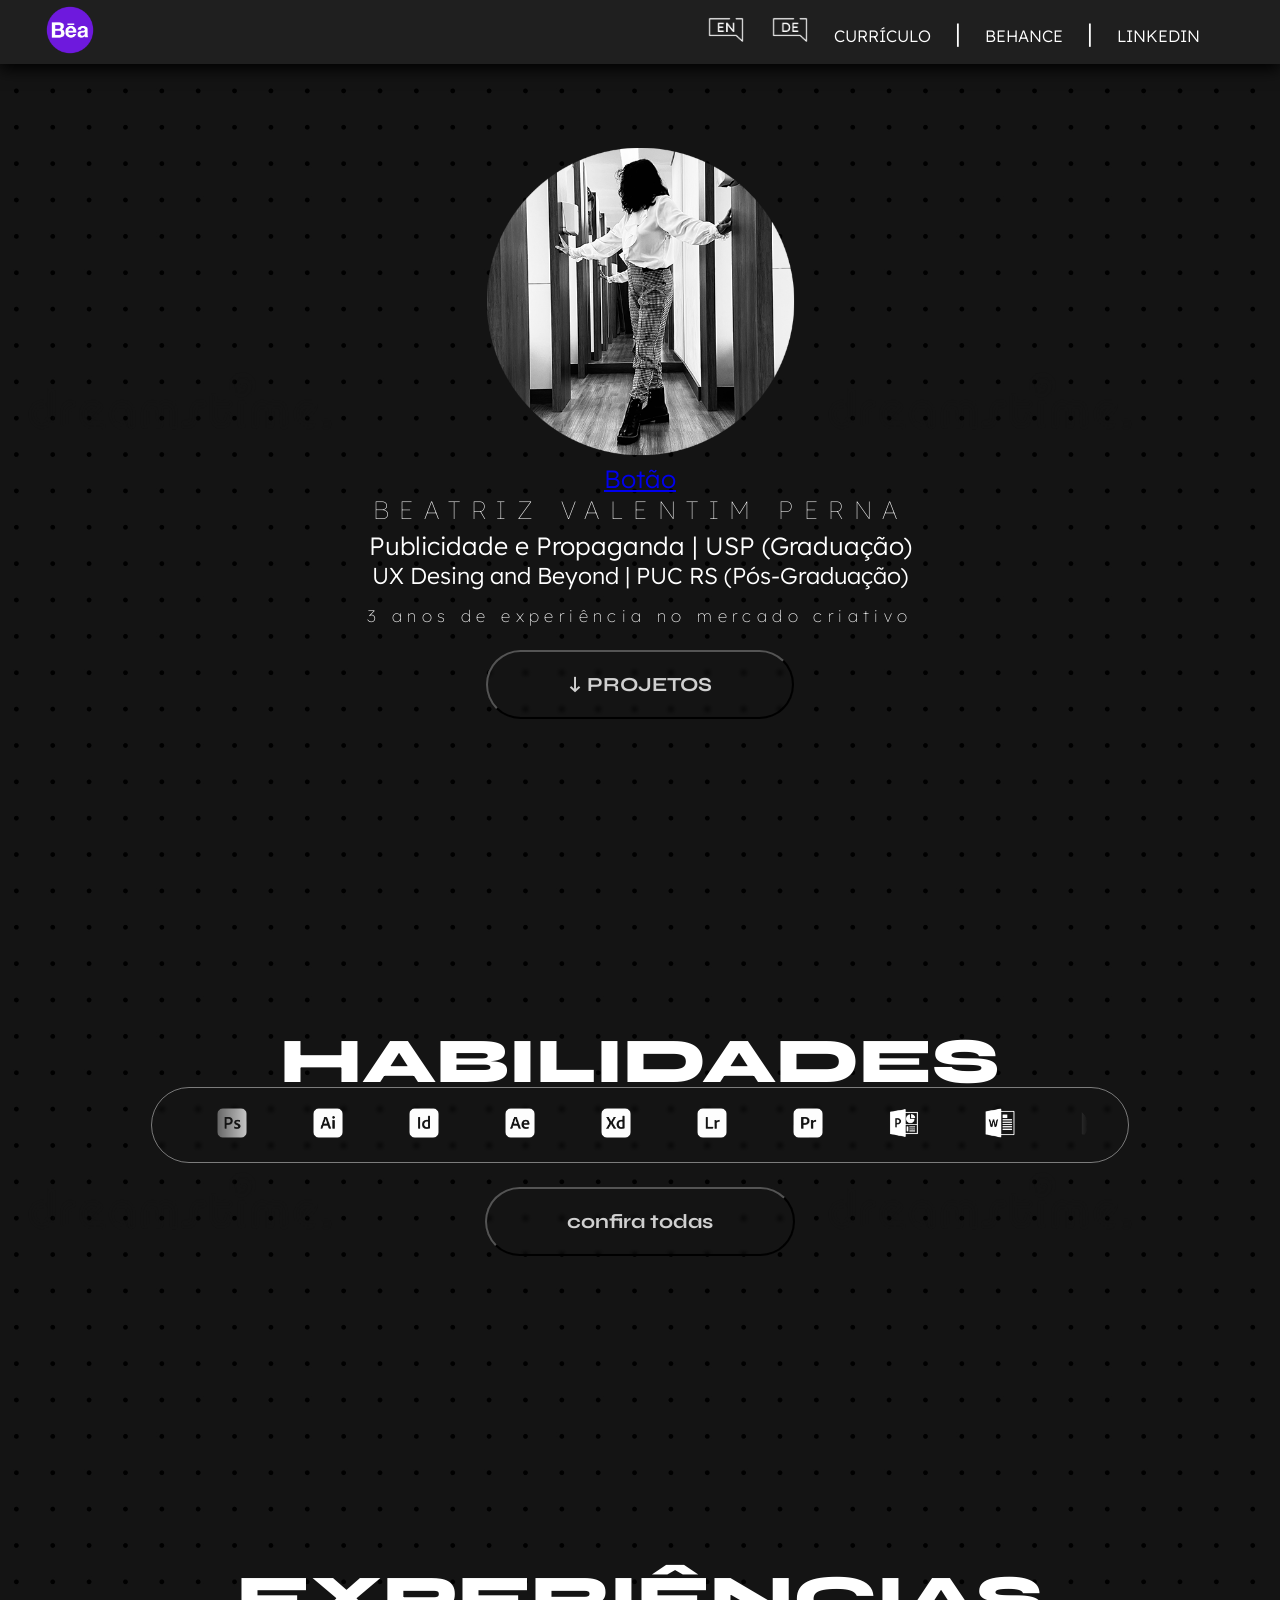
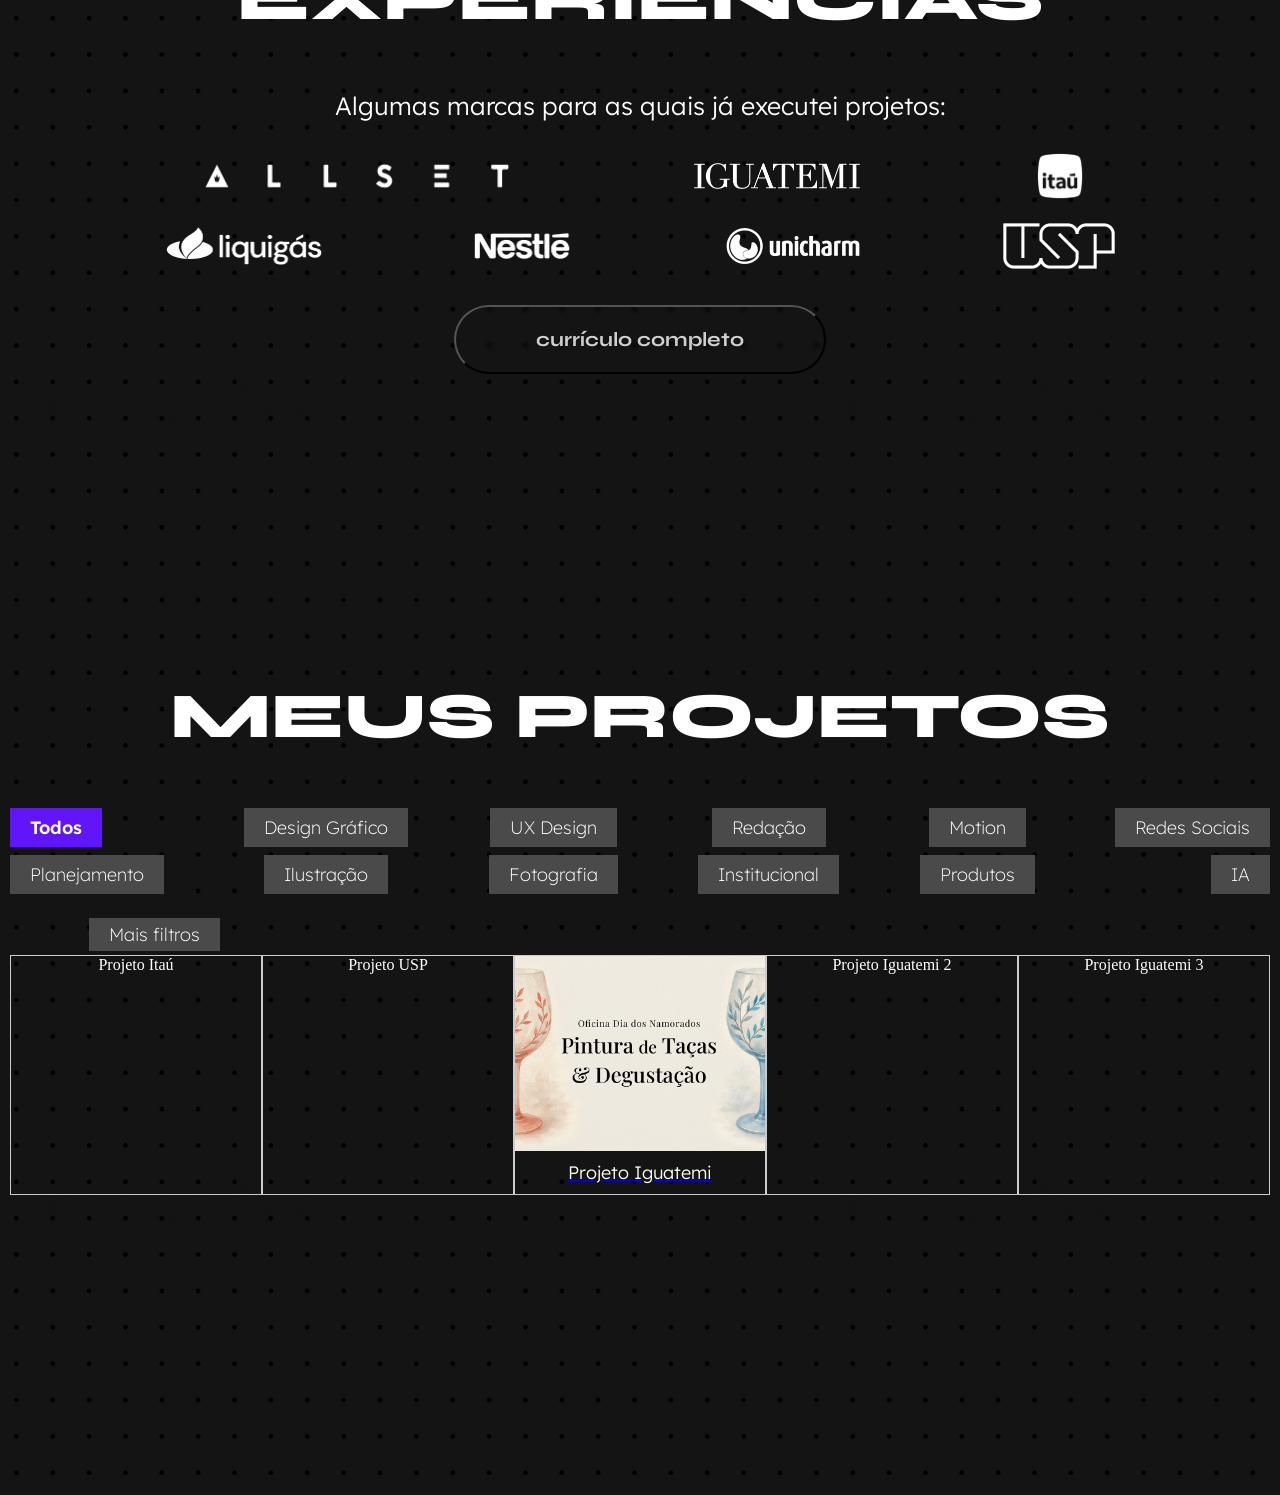
==== commit 376ec0b1: "update 06.11 v7" ====
--- a/index.html
+++ b/index.html
@@ -8,6 +8,9 @@
     <link rel="preconnect" href="https://fonts.googleapis.com">
     <link rel="preconnect" href="https://fonts.gstatic.com" crossorigin>
     <link href="https://fonts.googleapis.com/css2?family=Lexend:wght@100..900&display=swap" rel="stylesheet">
+    <style>
+@import url('https://fonts.googleapis.com/css2?family=Syne:wght@400..800&display=swap');
+</style>
 </head>
 <body>
     <nav>
@@ -49,7 +52,7 @@
             <div class="buttoncontainer">
         <button class="thebutton">
             <div class="button_content">
-                <p class="button_text">↓ projetos</p>
+                <p class="button_text">↓ PROJETOS</p>
                 <div class="button_shape1"></div>
                 <div class="button_shape2"></div>
                 <div class="button_shape3"></div>
--- a/siteportfoliobvp.css
+++ b/siteportfoliobvp.css
@@ -1,8 +1,13 @@
 @charset"UTF-8";
 @font-face {
-    font-family: 'briller';
-    src:url('assets/briller.ttf')  format ('truetype');
-}
+    font-family: 'Briller';
+    src:url('assets/Briller.woff2')  format('woff2');
+    font-weight: 800;
+    font-style: normal;
+    font-display: swap;
+}
+
+
 :root {
     --h1size: 70px;
     --psize: 25px;
@@ -84,7 +89,7 @@
 }
 
 h1 {
-    font-family: briller, sans-serif;
+    font-family: Syne, sans-serif !important;
     font-weight: 800;
     font-size: clamp(10px,5vw,70px);
 }
@@ -119,7 +124,7 @@
 
 /*
 .mainbutton {
-    font-family: briller, sans-serif;
+    font-family: Briller, sans-serif;
     font-weight: thin;
     color:white;
     padding: 20px 80px;
@@ -158,11 +163,11 @@
 }
 
 .button_content > p {
-    font-family: briller, sans-serif;
+    font-family: Syne, sans-serif;
     color: white;
     font-size: 20px;
     transition: 1s;
-    font-weight: 200;
+    font-weight: 700;
 }
 
 
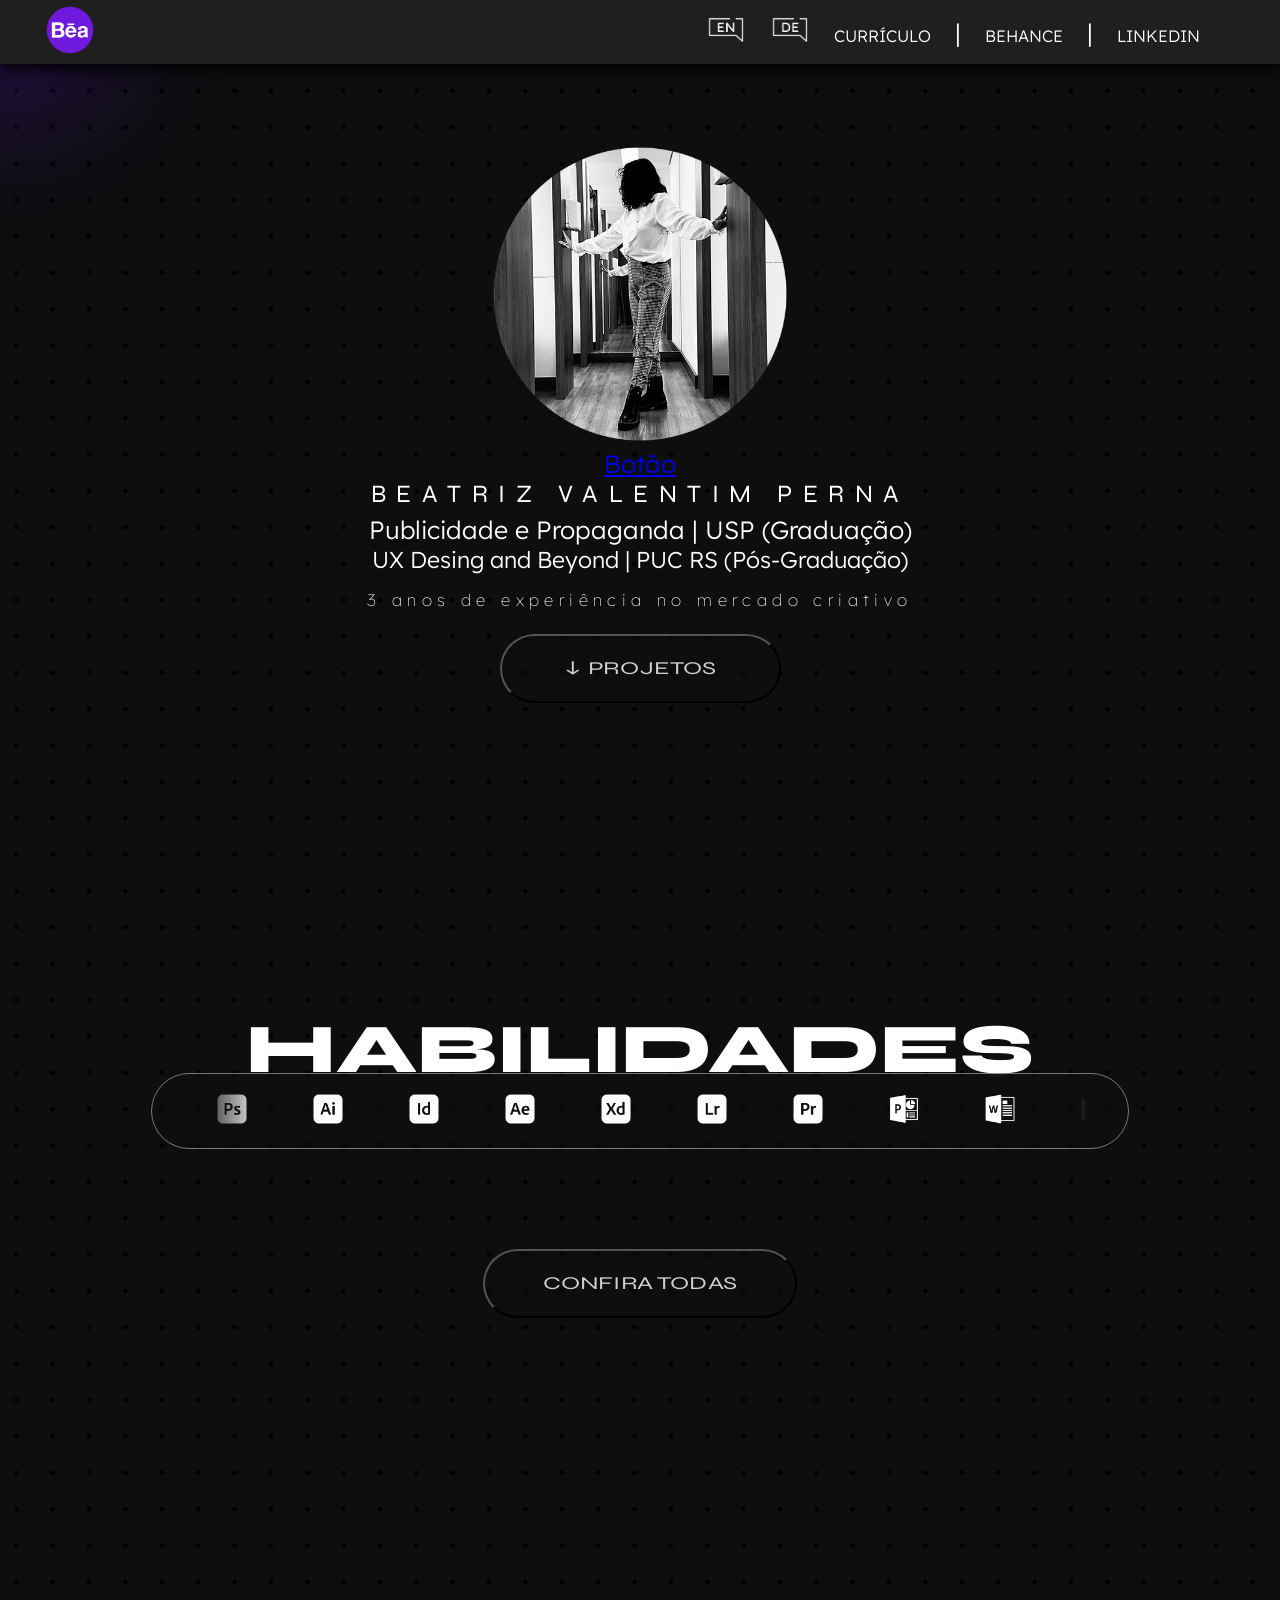
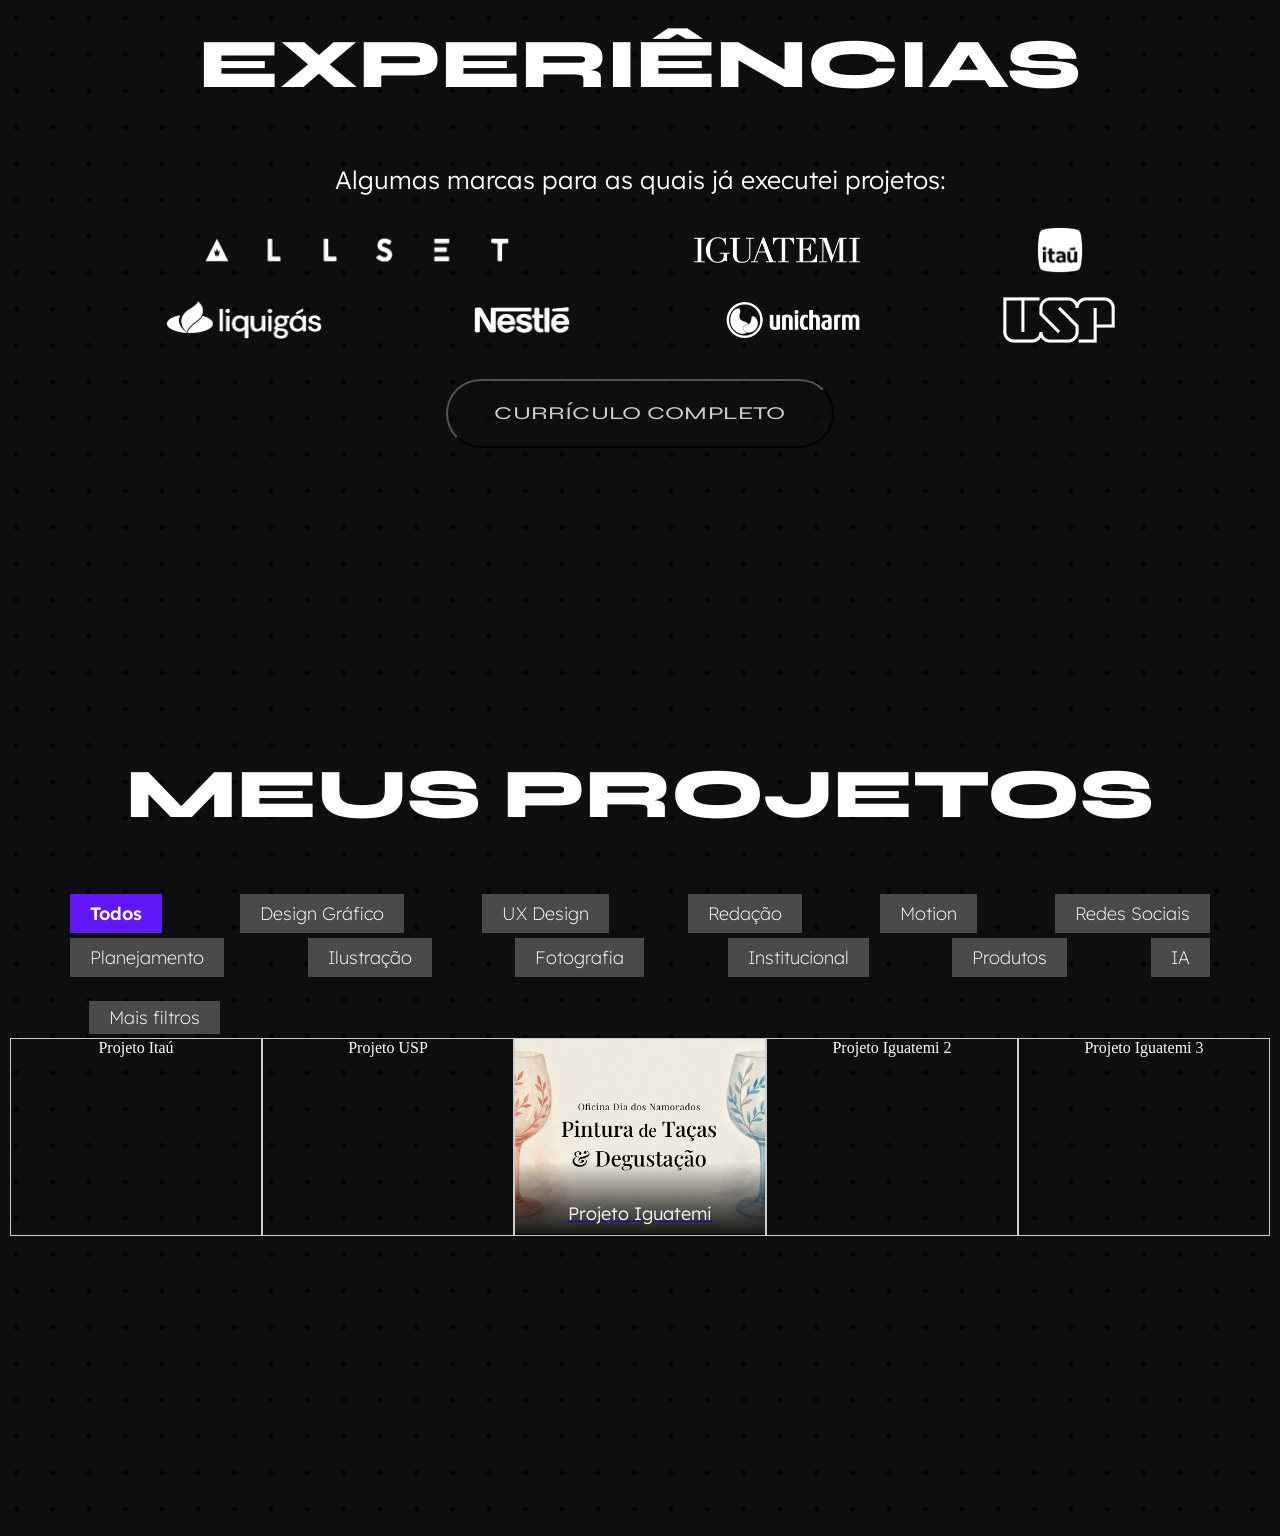
==== commit ee510cfa: "update 08.11" ====
--- a/index.html
+++ b/index.html
@@ -13,6 +13,7 @@
 </style>
 </head>
 <body>
+    <div class="cursor-glow"></div>
     <nav>
         <ul>
             <li>
@@ -456,5 +457,13 @@
     }
 }
 </script>
+<script>
+const glow = document.querySelector('.cursor-glow');
+
+document.addEventListener('mousemove', (e) => {
+    glow.style.left = e.clientX + 'px';
+    glow.style.top = e.clientY + 'px';
+});
+</script>
 </body>
 </html>
--- a/siteportfoliobvp.css
+++ b/siteportfoliobvp.css
@@ -21,11 +21,28 @@
 
 
 body {
-    background-image: url(assets/Background.png);
+    background-image: url(assets/Background2.png);
     color:white;
     text-align: center;
     margin: 0px;
 }
+
+.cursor-glow {
+    position: fixed;
+    width: 250px;
+    height: 250px;
+    border-radius: 50%;
+
+    background: var(--purple);
+    opacity: 0.25;
+    filter: blur(70px);
+
+    pointer-events: none;
+    z-index: -1;
+
+    transform: translate(-50%, -50%);
+}
+
 nav {
     background-color: var(--darkgrey);
     box-shadow: 0px 5px 15px #000000;
@@ -89,12 +106,12 @@
 }
 
 h1 {
-    font-family: Syne, sans-serif !important;
+    font-family: 'Syne', sans-serif !important;
     font-weight: 800;
-    font-size: clamp(10px,5vw,70px);
+    font-size: var(--h1size);
 }
 p {
-    font-family: 'Lexend';
+    font-family: 'Lexend', sans-serif;
     font-weight: 300;
     font-size: 25px;
     margin: 0px;
@@ -104,6 +121,9 @@
     letter-spacing: 10.5px;
     padding-bottom: 5px;
     font-weight: 100;
+    font-family: 'Syne', sans-serif;
+    margin: 0px;
+    white-space: nowrap;
 }
 
 #posgrad {
@@ -119,7 +139,7 @@
 }
 
 #fotobea {
-    height: 35vh;
+    height: 300px;
 }
 
 /*
@@ -167,7 +187,9 @@
     color: white;
     font-size: 20px;
     transition: 1s;
-    font-weight: 700;
+    font-weight: 200;
+    transform: scale(1.3,0.9);
+    text-transform: uppercase;
 }
 
 
@@ -229,6 +251,7 @@
     text-shadow: 0.3px 0 0 currentColor,
                 -0.3px 0 0 currentColor;
     opacity: 1;
+    transform: scale(1.36,0.96);
 }
 
 .button_shadow {
@@ -316,7 +339,8 @@
     border-radius: 40px;
     width: 70vw;
     max-width: 1400px;
-    margin: -5.2vw auto 0 auto;
+    margin: 0 auto;
+     transform: translateY(-76px);
     backdrop-filter: blur(2px);
     -webkit-backdrop-filter: blur(2px);
 }
@@ -423,33 +447,34 @@
 
 /*
 
-
-
 .filtros-principais {
-    display: flex;
-    justify-content: space-evenly;
+    display: grid;
+    grid-template-columns: repeat(6, minmax(0, 1fr));
+    justify-content: stretch;
+    align-items: center;
+    width: 100%;
+    max-width: 1100px;
+    margin: auto;
+    gap: 8px 0;
+}
+
+
+*/
+
+.filtros-principais {
+    display: flex;
+    justify-content: space-between;
     flex-wrap: wrap;
     row-gap: 5px;
     column-gap: 40px;
-    max-width: 1150px;
+    max-width: 1140px;
     min-width: 280px;
     margin: auto;
-}
-*/
-
-.filtros-principais {
-    display: grid;
-    grid-template-columns: repeat(6, max-content);
-    justify-content: space-between;
-    align-items: center;
-    width: 100%;
-    max-width: 1400px;
-    margin: auto;
-    gap: 8px 0;
+    padding: 0px 20px;
 }
 
 .filtro-principal {
-    width: max-content;
+    width: fit-content;
     min-width: 0;
     max-width: 100%;
     justify-self: center;
@@ -458,13 +483,7 @@
     padding: 8px 20px;
 }
 
-.filtro-principal:nth-child(6n + 1) {
-    justify-self: start;
-}
-
-.filtro-principal:nth-child(6n) {
-    justify-self: end;
-}
+
 
 .abrir-filtros-div {
     display: flex;
@@ -482,8 +501,7 @@
     font-family: Lexend;
     font-weight: 200;
     transition: 0.4s;
-    text-align: left;
-    align-content: flex-start;
+    text-align: center;
 }
 
 #abrir-filtros:hover {
@@ -541,20 +559,27 @@
     box-sizing: border-box;
 }
 
-.projeto > a > p {
-    font-family: Lexend, sans-serif;
-    font-size: clamp(var(--ppequenosize), 20px, var(--psize2));
-    color: white;
-    padding: 10px;
-}
-
-
 .projeto img {
     display: block;
     width: 100%;
     height: 100%;
     object-fit: cover;
 }
+
+.projeto > a > p {
+    font-family: Lexend, sans-serif;
+    font-size: clamp(var(--ppequenosize), 20px, var(--psize2));
+    color: white;
+    padding: 40px 10px 10px 10px;
+    margin: -72px 0px 0px 0px;
+    background: linear-gradient(0deg, #000000e8 1%, rgba(0, 0, 0, 0.604)  40%,#00000000) 70%, #00000000 80%;
+    position: relative;
+    z-index: 1;
+    border-style: none;
+}
+
+
+
 
 h4 {
     font-family: Lexend;
@@ -603,6 +628,28 @@
     max-width: 1100px;
 }
 
+
+/* TELAS MÉDIAS PARA GRANDE */
+
+@media (max-width: 1100px) {
+
+h1 {
+        font-size: 48px;
+    }
+.carrosselcontorno {
+    transform: translateY(-60px);
+}
+
+.filtros-principais {
+    max-width: 700px;
+    padding: 0px 20px;
+}
+
+.normalbutton {
+    font-size: 16px;
+}
+}
+
 /* TELAS MÉDIAS */
 
 @media (max-width: 768px) {
@@ -620,11 +667,16 @@
     /* TIPOGRAFIA */
 
     h1 {
-        font-size: clamp(32px, 9vw, 50px);
+        font-size: 40px;
     }
 
     p {
         font-size: 19px;
+    }
+
+    #nome {
+        font-size: 19px !important;
+        letter-spacing: 8px;
     }
 
     #posgrad {
@@ -679,23 +731,20 @@
 
     /* BOTÕES */
 
-    .button_content {
-        padding: 15px 45px;
-    }
-
-    .button_content > p {
-        font-size: 18px;
-    }
-
-    .button_shadow {
-        top: auto;
-    }
+.button_content {
+    padding: 15px 60px;
+}
+
+.button_content > p {
+    font-size: 17px;
+}
+
 
     /* CARROSSEL DE HABILIDADES */
 
     .carrosselcontorno {
-
-    }
+    transform: translateY(-44px);
+}
 
     .carrossel {
         width: 100%;
@@ -727,18 +776,16 @@
 
     /* FILTROS PRINCIPAIS */
 
-    .filtros-principais {
-        width: 100%;
-        min-width: 0;
-        gap: 8px;
-        justify-content: center;
-    }
-
-    .normalbutton {
-        font-size: 13px;
-        min-width: 0;
-        padding: 7px 12px;
-    }
+
+.filtros-principais {
+    max-width: 620px;
+    padding: 0px 20px;
+}
+
+.normalbutton {
+    font-size: 15px;
+    padding: 5px 18px;
+}
 
     .abrir-filtros-div {
         width: 100%;
@@ -799,12 +846,23 @@
 
 }
 
-
-/* =================================
-   CELULARES PEQUENOS
-================================= */
-
-@media (max-width: 400px) {
+/* TELAS MÉDIAS PARA PEQUENAS */
+
+@media (max-width: 690px) {
+.filtros-principais {
+    max-width: 550px;
+    padding: 0px 10px;
+}
+
+.normalbutton {
+    font-size: 14px;
+    padding: 4px 16px;
+}
+}
+
+/* TELAS MÉDIAS PARA PEQUENAS */
+
+@media (max-width: 600px) {
 
     nav > ul > li:not(:first-child) {
         margin-left: 2px;
@@ -818,17 +876,75 @@
         width: 21px;
     }
 
-    .normalbutton {
-        font-size: 11px;
-        padding: 6px 9px;
+    h1 {
+        font-size: 25px;
+    }
+
+    p {
+    font-size: 16px;
+}
+
+#posgrad {
+    font-size: 14.6px !important;
+}
+
+.textopequeno {
+    font-size: 13px;
+    letter-spacing: 2.2px !important;
+    width: 350px;
+    margin: 10px;
+}
+
+#fotobea {
+    height: 35vh;
+}
+
+.filtros-principais {
+    max-width: 430px;
+    padding: 0px 10px;
+    column-gap: 30px;
+}
+
+.normalbutton {
+    font-size: 12px;
+    padding: 2px 6px;
     }
 
     .carrosselcontorno {
-        margin: -3vw auto 0 auto;
-    }
+    transform: translateY(-38px) scale(0.7,0.7);
+}
 
     .grade-projetos {
         grid-template-columns: 1fr;
     }
 
+}
+
+@media (hover: none) {
+    .cursor-glow {
+        display: none;
+    }
+}
+
+/* TELAS PEQUENAS */
+
+@media (max-width: 450px) {
+.button_content {
+    padding: 12px 50px;
+}
+
+.button_content > p {
+    font-size: 15px;
+}
+
+.filtros-principais {
+    max-width: 430px;
+    padding: 0px 10px;
+    column-gap: 15px;
+}
+
+.normalbutton {
+    font-size: 12px;
+    padding: 2px 6px;
+    }
 }
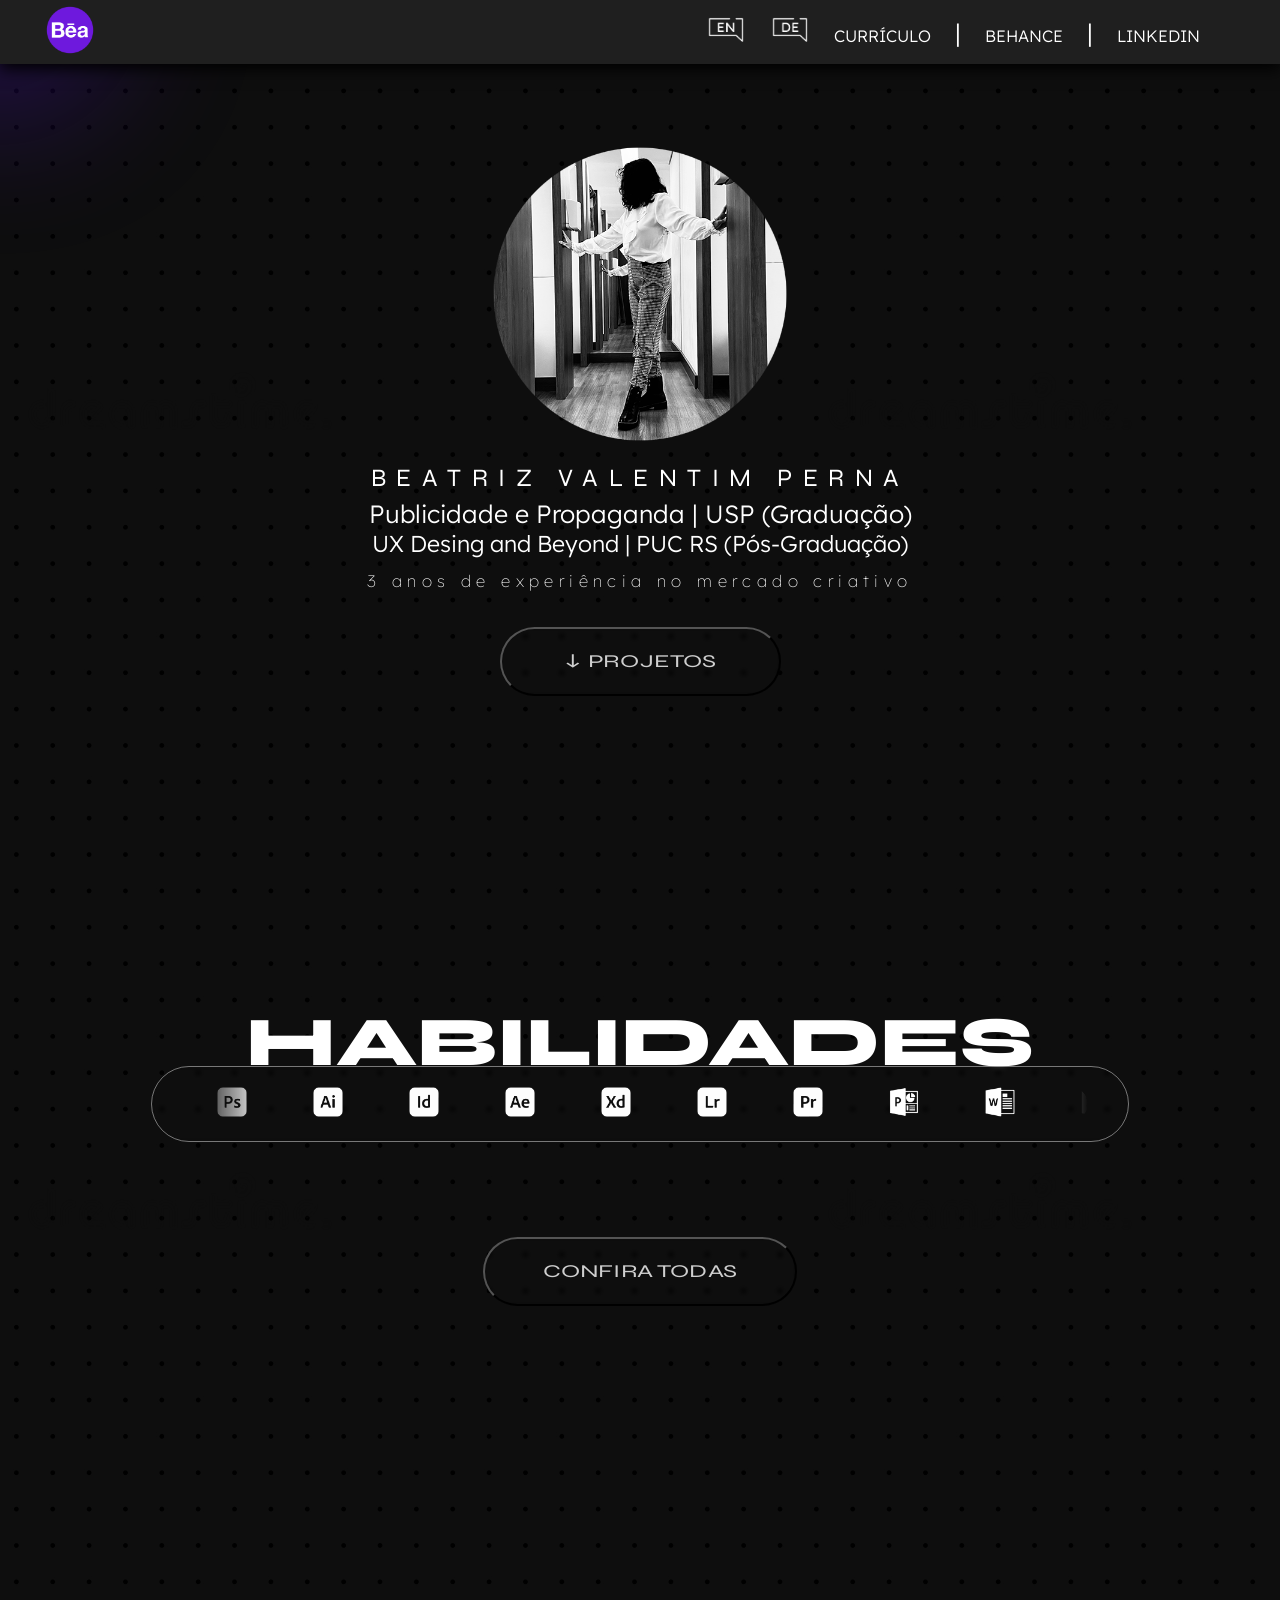
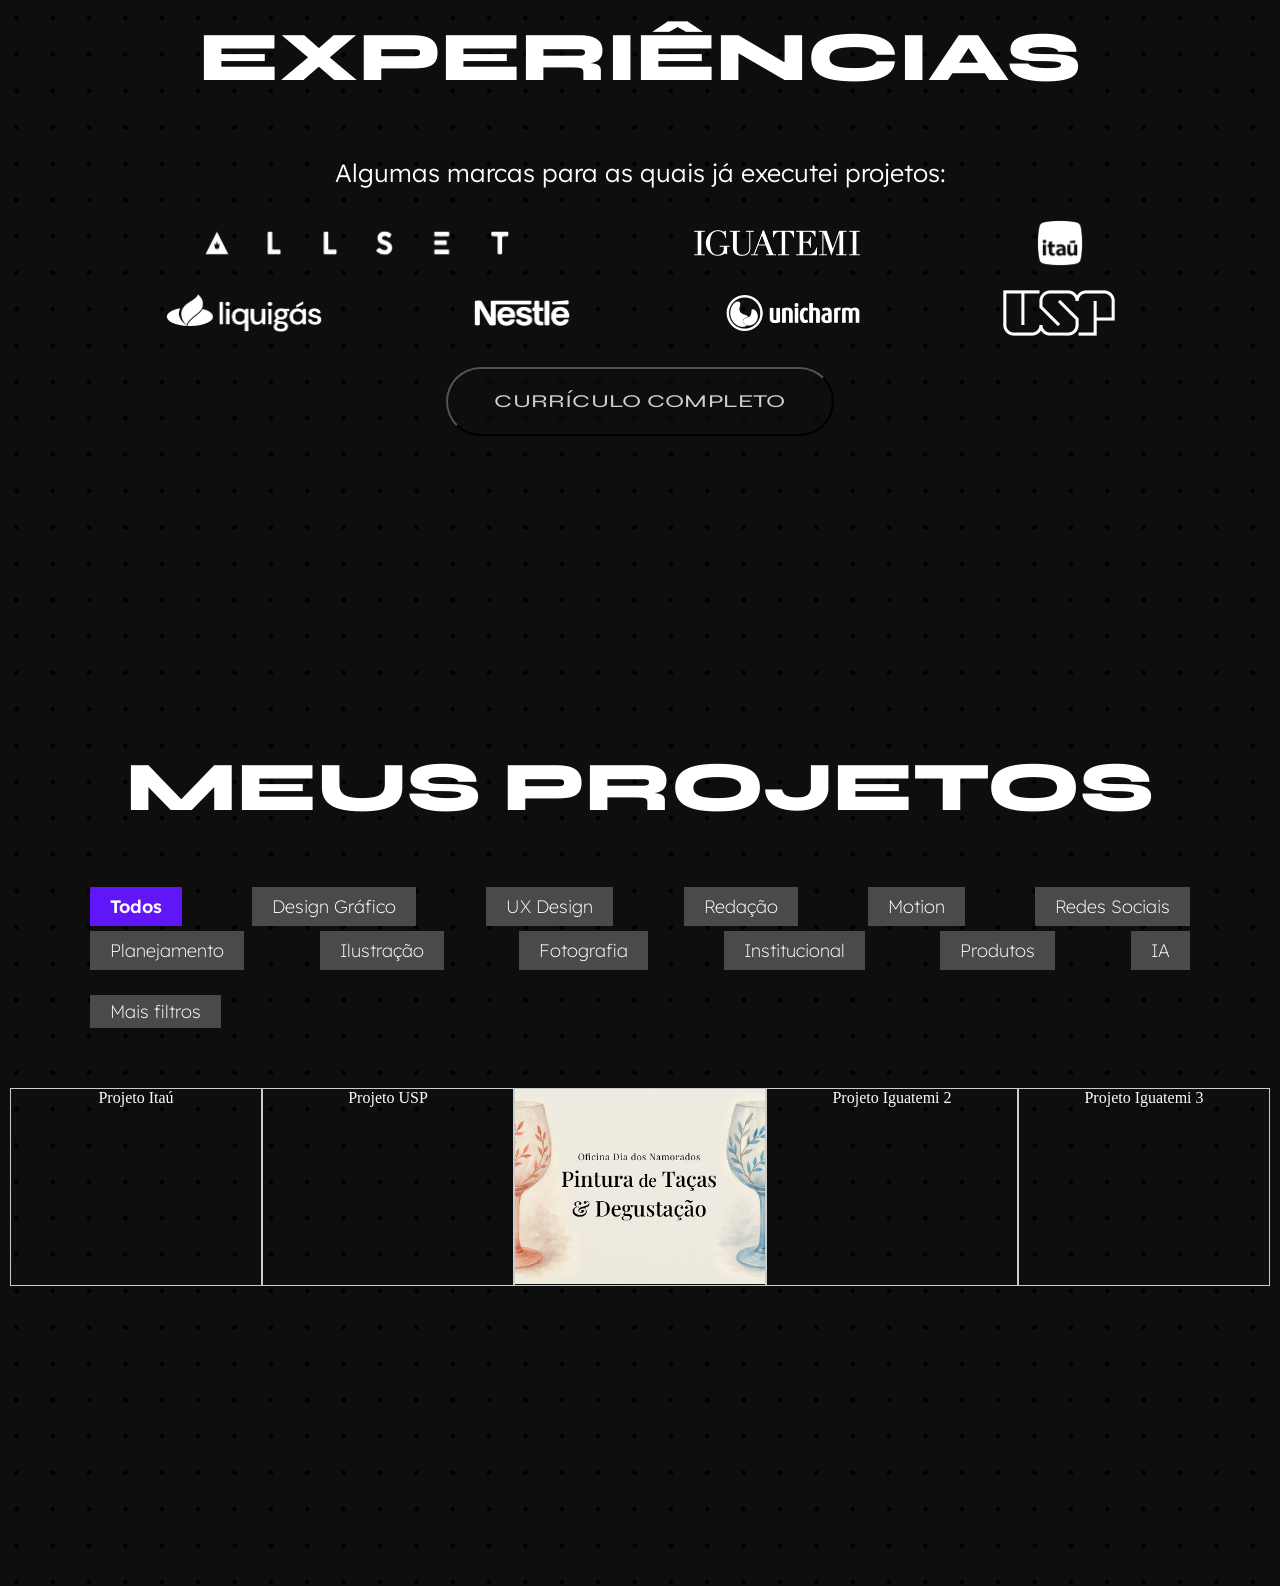
==== commit ffa739f3: "Update 12.11" ====
--- a/index.html
+++ b/index.html
@@ -45,7 +45,7 @@
     <main>
         <section>
             <img src="assets/fotobea.png" id="fotobea">
-            <a href="botao.html"><p>Botão</p></a>
+            <!--<a href="botao.html"><p>Botão</p></a>--> 
             <p id="nome">BEATRIZ VALENTIM PERNA</p>
             <p>Publicidade e Propaganda | USP (Graduação)</p>
             <p id="posgrad">UX Desing and Beyond | PUC RS (Pós-Graduação)</p>
@@ -172,7 +172,8 @@
         </section>
         <section>
             <h1>MEUS PROJETOS</h1>
-            <div class="filtros-principais">
+            <div class="container-filtros">
+           <div class="filtros-principais">
     <button class="filtro-principal ativo normalbutton" data-categoria="todos">Todos</button>
     <button class="filtro-principal normalbutton" data-categoria="design-grafico">Design Gráfico</button>
     <button class="filtro-principal normalbutton" data-categoria="ux-design">UX Design</button>
@@ -188,7 +189,9 @@
             </div>
 <div class="abrir-filtros-div">
     <button id="abrir-filtros">Mais filtros</button>
-</div>
+</div>     
+            </div>
+            
 
 
 <div id="filtros-extras" class="oculto">
@@ -241,7 +244,7 @@
    
     
     <div class="ano-trabalho-div">
-    <div class="filtro-extra-div">
+    <div class="filtro-extra-div" id="ano-div">
     <h4>Ano</h4>    
     <button class="filtro-extra" data-grupo="ano" data-valor="2026">2026</button>
     <p class="filtro-extra">|</p>
--- a/siteportfoliobvp.css
+++ b/siteportfoliobvp.css
@@ -15,7 +15,7 @@
     --ppequenosize: 16.5px;
     --darkgrey: #1F1F1F;
     --grey: #4A4A4A;
-    --purple: #6115F9
+    --purple: #6115F9;
 }
 
 
@@ -135,11 +135,20 @@
     font-weight: 150;
     font-size: var(--ppequenosize);
     letter-spacing: 5.4px;
-    margin: 15px;
+    margin: auto;
+    padding: 12px;
 }
 
 #fotobea {
     height: 300px;
+    margin: auto auto 15px auto;
+    border-radius: 150px;
+    transition: 1s;
+}
+
+#fotobea:hover {
+    transform: scale(1.01, 1.01);
+    filter: drop-shadow(0px 0px 20px #6115f996);
 }
 
 /*
@@ -378,6 +387,11 @@
 .habcards {
     width: 30px;
 }
+
+.buttoncontainer:nth-of-type(2) .thebutton {
+    transform: translate(0px,-5px);
+}
+
 /*
 .figcaptioncards {
     font-family: 'Lexend';
@@ -460,6 +474,9 @@
 
 
 */
+.container-filtros {
+    position: relative;
+}
 
 .filtros-principais {
     display: flex;
@@ -483,12 +500,25 @@
     padding: 8px 20px;
 }
 
-
-
+.filtros-principais,
 .abrir-filtros-div {
+    width: 100%;
+    max-width: 1140px;
+    padding: 0 20px;
+    margin-left: auto;
+    margin-right: auto;
+    box-sizing: border-box;
+}
+
+.abrir-filtros-div {
+    width: 100%;
+    max-width: 1140px;
+    margin: 25px auto 0 auto;
+    padding: 0 20px;
+    box-sizing: border-box;
     display: flex;
-    width: 1110px;
-    margin: auto;
+    justify-content: flex-start;
+
 }
 
 #abrir-filtros {
@@ -502,6 +532,7 @@
     font-weight: 200;
     transition: 0.4s;
     text-align: center;
+    margin:0px;
 }
 
 #abrir-filtros:hover {
@@ -510,22 +541,7 @@
     font-weight: 600;
 }
 
-.filtros-principais,
-#filtros-extras {
-    margin-bottom: 20px;
-}
-
-#filtros-extras {
-    display: flex;
-    flex-direction: column;
-    align-items: center;
-    gap: 20px;
-    margin-bottom: 40px;
-}
-
-#filtros-extras.oculto {
-    display: none;
-}
+
 
 button {
     margin: 4px;
@@ -543,50 +559,26 @@
     display: none;
 }
 
-.grade-projetos {
+.filtros-principais,
+#filtros-extras {
+    margin-bottom: 20px;
+}
+
+#filtros-extras {
     display: flex;
-    flex-wrap: wrap;
-    gap: 0px;
-    width: 100%;
-}
-
-.projeto {
-    min-width: 252px;
-    aspect-ratio: 101 / 79;
-    border: 1px solid #ccc;
-    padding: 0px;
-    flex: 1 1 252px;
+    flex-direction: column;
+    align-items: stretch;
+    gap: 20px;
+    width: 100%;
+    max-width: 1140px;
+    min-width: 0;
+    margin: 25px auto 40px auto;
+    padding: 0 20px;
     box-sizing: border-box;
 }
 
-.projeto img {
-    display: block;
-    width: 100%;
-    height: 100%;
-    object-fit: cover;
-}
-
-.projeto > a > p {
-    font-family: Lexend, sans-serif;
-    font-size: clamp(var(--ppequenosize), 20px, var(--psize2));
-    color: white;
-    padding: 40px 10px 10px 10px;
-    margin: -72px 0px 0px 0px;
-    background: linear-gradient(0deg, #000000e8 1%, rgba(0, 0, 0, 0.604)  40%,#00000000) 70%, #00000000 80%;
-    position: relative;
-    z-index: 1;
-    border-style: none;
-}
-
-
-
-
-h4 {
-    font-family: Lexend;
-    font-weight: 400;
-    text-align: left;
-    width: 100%;
-    margin: 20px 0px 0px 0px;
+#filtros-extras.oculto {
+    display: none;
 }
 
 .filtro-extra {
@@ -597,9 +589,12 @@
     font-family: Lexend;
     font-weight: 200;
     font-size: var(--ppequenosize);
-    margin: 0px 5px;
+    margin: 0px;
     transition: 0.4s;
     text-align: center;
+    box-sizing: border-box;
+    display: flex;
+    justify-content: flex-start;
 }
 .filtro-extra:hover {
     font-weight: 400;
@@ -624,8 +619,71 @@
 
 .filtro-extra-div,
 .ano-trabalho-div {
-    width: 80%;
-    max-width: 1100px;
+    width: 100%;
+    max-width: none;
+    box-sizing: border-box;
+}
+
+.grade-projetos {
+    display: flex;
+    flex-wrap: wrap;
+    gap: 0px;
+    width: 100%;
+    margin-top: 60px;
+}
+
+.projeto {
+    min-width: 252px;
+    aspect-ratio: 101 / 79;
+    border: 1px solid #ccc;
+    padding: 0px;
+    flex: 1 1 252px;
+    box-sizing: border-box;
+}
+
+.projeto img {
+    display: block;
+    width: 100%;
+    height: 100%;
+    object-fit: cover;
+}
+
+
+h4 {
+    font-family: Lexend;
+    font-weight: 400;
+    text-align: left;
+    width: 100%;
+    margin: 20px 0px 0px 0px;
+}
+
+
+.projeto > a {
+    text-decoration: none;
+}
+
+.projeto > a > p {
+    font-family: Lexend, sans-serif;
+    font-size: clamp(var(--ppequenosize), 20px, var(--psize2));
+    color: white;
+    padding: 40px 10px 10px 10px;
+    margin: -72px 0px 0px 0px;
+    background: linear-gradient(
+    0deg,
+    #000000cf 1%,
+    transparent 70%,
+    transparent 80%);
+    position: relative;
+    z-index: 1;
+    border-style: none;
+    border-width: 0px;
+    border-color: rgba(0, 255, 255, 0);
+    opacity: 0;
+    transition: opacity .5s;
+}
+
+.projeto > a:hover p {
+    opacity: 1;
 }
 
 
@@ -637,7 +695,7 @@
         font-size: 48px;
     }
 .carrosselcontorno {
-    transform: translateY(-60px);
+    transform: translateY(-52px);
 }
 
 .filtros-principais {
@@ -648,7 +706,40 @@
 .normalbutton {
     font-size: 16px;
 }
-}
+
+.filtros-principais,
+.abrir-filtros-div {
+    width: 100%;
+    padding: 0 20px;
+    margin-left: auto;
+    margin-right: auto;
+    box-sizing: border-box;
+}
+
+.abrir-filtros-div {
+    width: 100%;
+    max-width: 700px;
+
+}
+
+#abrir-filtros {
+    padding: 5px 20px;
+    font-size: 16px;
+    min-width: 100px;
+}
+
+#filtros-extras {
+    max-width: 700px;
+}
+
+.filtro-extra {
+    font-size: var(--ppequenosize);
+}
+#ano-div {
+    width: 75%;
+    margin: 0px 50px 0px 0px;
+}
+
 
 /* TELAS MÉDIAS */
 
@@ -675,7 +766,7 @@
     }
 
     #nome {
-        font-size: 19px !important;
+        font-size: 19px;
         letter-spacing: 8px;
     }
 
@@ -686,6 +777,7 @@
     .textopequeno {
         font-size: 17px;
         letter-spacing: 2px;
+        padding: 8px;
     }
 
     /* NAVEGAÇÃO */
@@ -722,12 +814,9 @@
         font-size: 11px;
     }
 
-    /* FOTO PRINCIPAL */
-
     #fotobea {
-        height: auto;
-        width: min(65%, 280px);
-    }
+    height: 200px;
+}
 
     /* BOTÕES */
 
@@ -739,6 +828,9 @@
     font-size: 17px;
 }
 
+.buttoncontainer:nth-of-type(2) .thebutton {
+    transform: translate(0px,-10px);
+}
 
     /* CARROSSEL DE HABILIDADES */
 
@@ -761,11 +853,12 @@
     /* EXPERIÊNCIAS */
 
     .experiencias-div {
-        width: 100%;
-        gap: 20px 30px;
-        margin: 10px 10px;
-    }
-
+    width: 100%;
+    gap: 20px 30px;
+    margin: 10px 10px;
+    }
+
+    
     .experiencias-logos-horiz {
         height: 35px;
     }
@@ -787,36 +880,34 @@
     padding: 5px 18px;
 }
 
-    .abrir-filtros-div {
-        width: 100%;
-        padding: 0 5px;
-    }
-
-    #abrir-filtros {
-        font-size: 14px;
-    }
+
+
+
+.abrir-filtros-div {
+    width: 100%;
+    max-width: 620px;
+}
+
+#abrir-filtros {
+    font-size: 15px;
+    padding: 5px 18px;
+    min-width: 100px;
+}
 
     /* FILTROS EXTRAS */
 
-    .filtro-extra-div,
-    .ano-trabalho-div {
-        width: 100%;
-        max-width: 100%;
-    }
-
-    .filtro-extra-div {
-        gap: 8px;
-    }
-
-    .filtro-extra {
-        font-size: 13px;
-        margin: 0 2px;
-    }
-
-    .ano-trabalho-div {
-        flex-direction: column;
-        gap: 15px;
-    }
+#filtros-extras {
+    max-width: 630px;
+}
+
+.filtro-extra {
+    font-size: 14.5px;
+}
+
+#ano-div {
+    width: 75%;
+    margin: 0px 35px 0px 0px;
+}
 
     /* GRADE DE PROJETOS */
 
@@ -858,6 +949,44 @@
     font-size: 14px;
     padding: 4px 16px;
 }
+
+.abrir-filtros-div {
+    width: 100%;
+    max-width: 530px;
+    padding: 0px;
+}
+
+#abrir-filtros {
+    font-size: 14px;
+    padding: 4px 16px;
+    margin: 0px;
+}
+
+#filtros-extras {
+    max-width: 400px;
+}
+
+.filtro-extra {
+    font-size: 12px;
+}
+#ano-div {
+    width: 75%;
+    margin: 0px 20px 0px 0px;
+}
+
+.experiencias-div {
+    width: 100%;
+    gap: 20px 20px;
+    margin: 10px 10px;
+    }
+.experiencias-logos-horiz {
+        height: 28px;
+    }
+
+    .experiencias-logos-vert {
+        height: 28px;
+    }
+
 }
 
 /* TELAS MÉDIAS PARA PEQUENAS */
@@ -886,17 +1015,23 @@
 
 #posgrad {
     font-size: 14.6px !important;
+}
+
+#nome {
+    font-size: 17px;
+    letter-spacing: 6.2px
 }
 
 .textopequeno {
     font-size: 13px;
     letter-spacing: 2.2px !important;
     width: 350px;
-    margin: 10px;
+    margin: auto;
+    padding: 4px;
 }
 
 #fotobea {
-    height: 35vh;
+    height: 150px;
 }
 
 .filtros-principais {
@@ -910,6 +1045,23 @@
     padding: 2px 6px;
     }
 
+.abrir-filtros-div {
+width: 100%;
+max-width: 410px;
+padding: 0px;
+}
+
+#abrir-filtros {
+    font-size: 12px;
+    padding: 2px 2px;
+    margin: 0px;
+    min-width: 75px;
+}
+
+    .buttoncontainer:nth-of-type(2) .thebutton {
+    transform: translate(0px,-14px);
+}
+
     .carrosselcontorno {
     transform: translateY(-38px) scale(0.7,0.7);
 }
@@ -947,4 +1099,17 @@
     font-size: 12px;
     padding: 2px 6px;
     }
+
+.abrir-filtros-div {
+width: 100%;
+max-width: 390px;
+padding: 0px;
+}
+
+#abrir-filtros {
+    font-size: 12px;
+    padding: 2px 6px;
+    margin: 0px;
+    min-width: 75px;
+}
 }
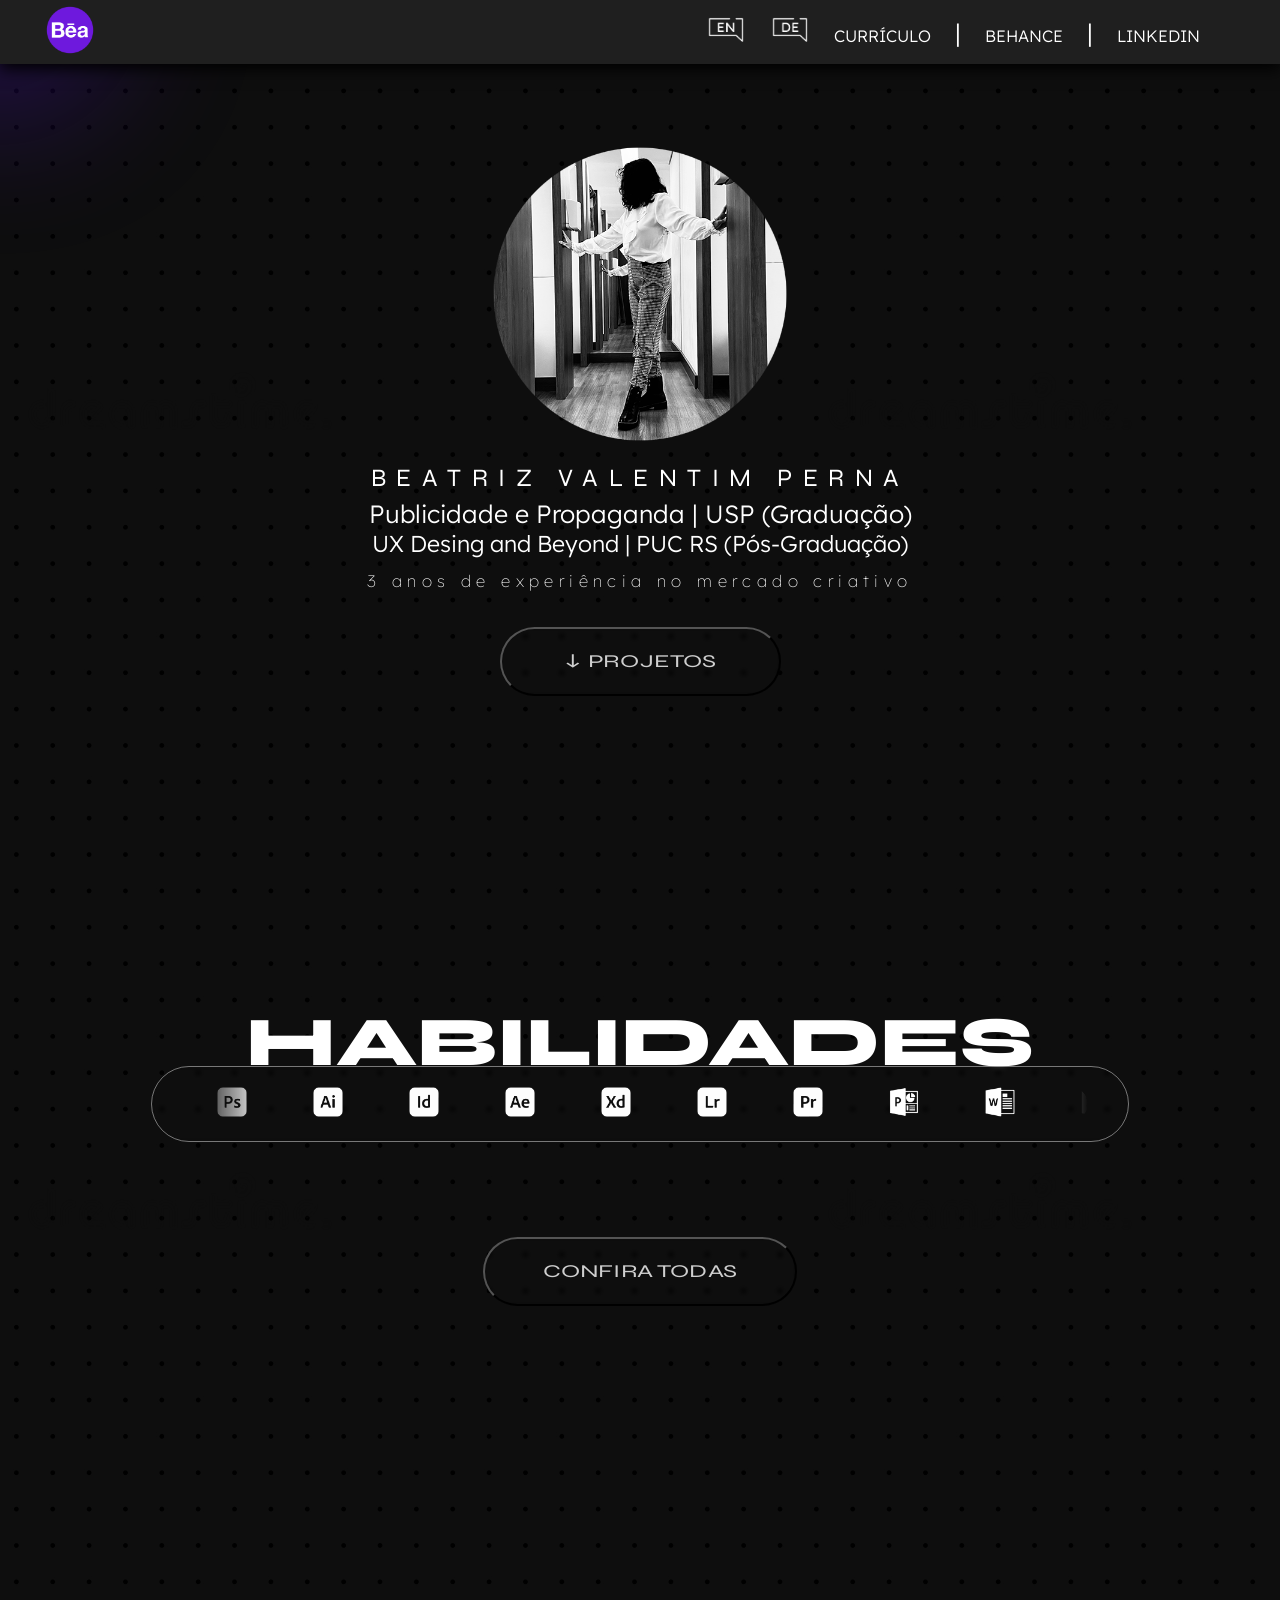
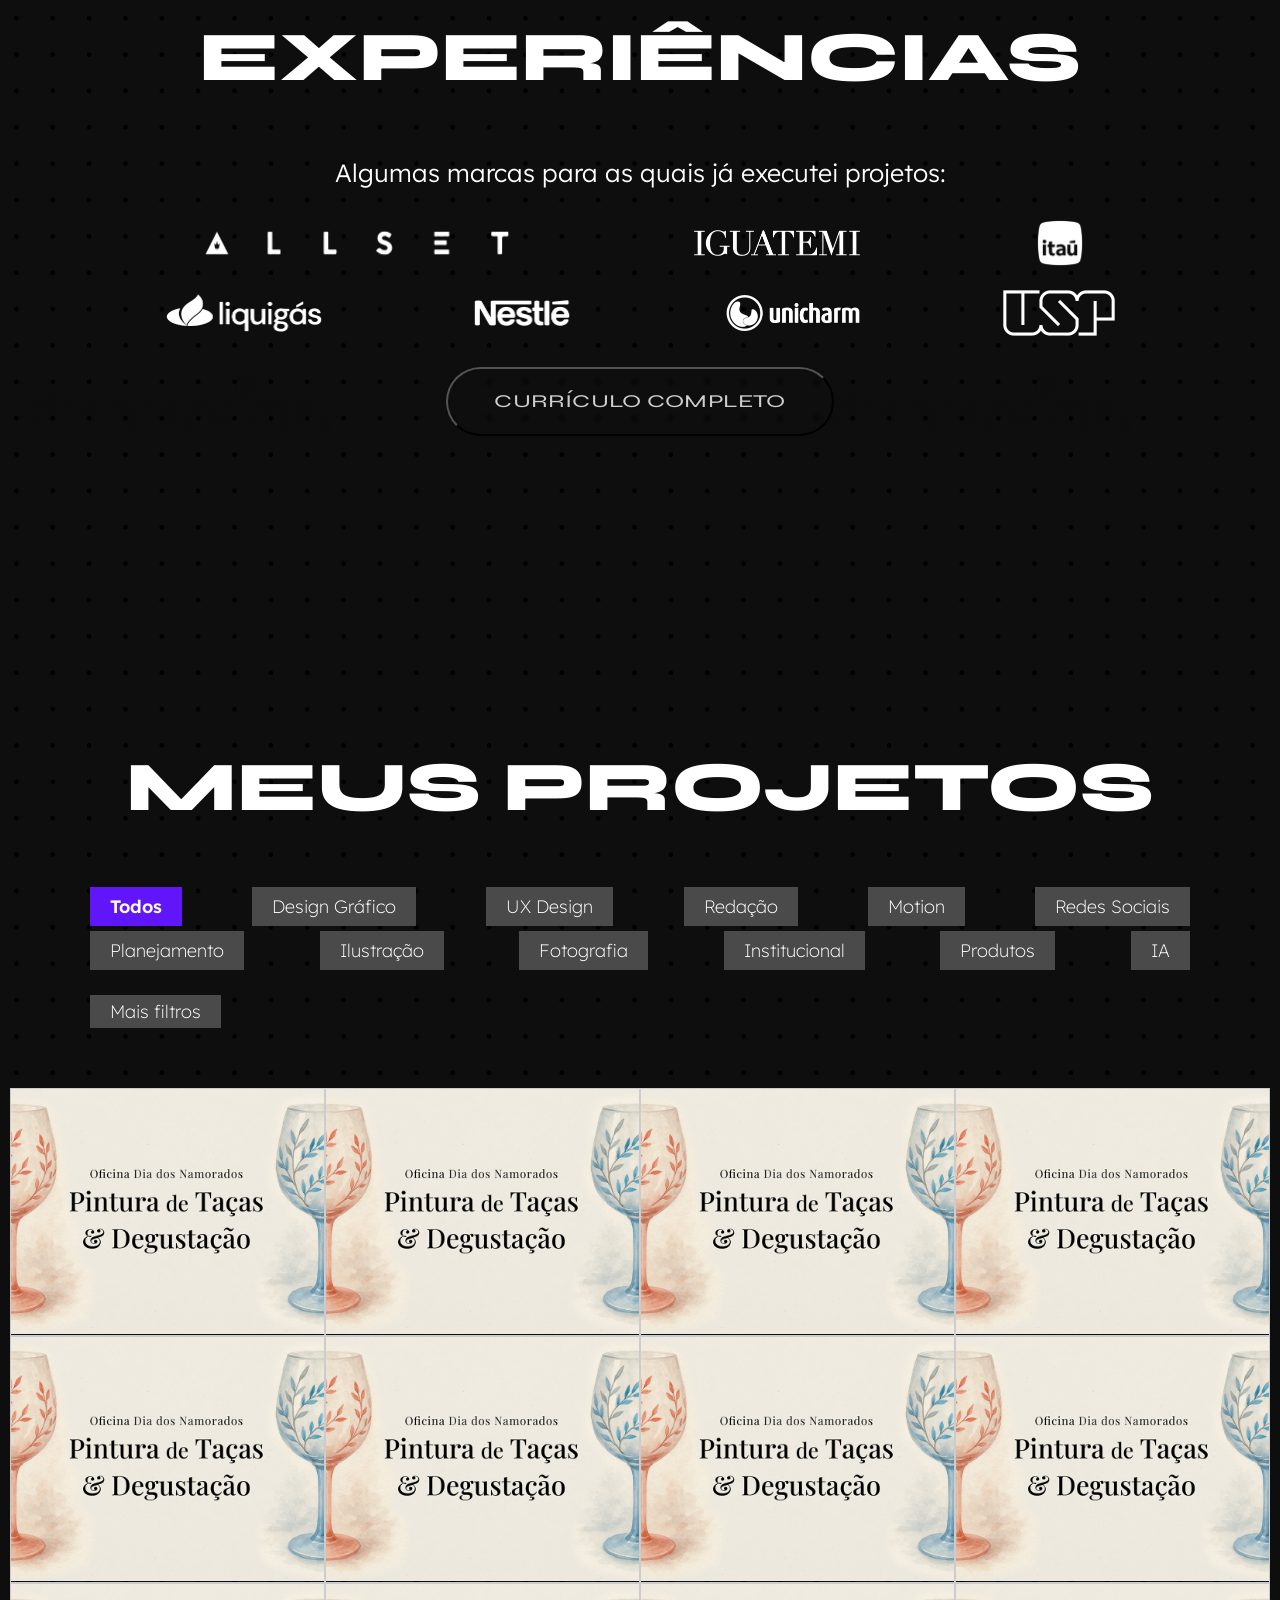
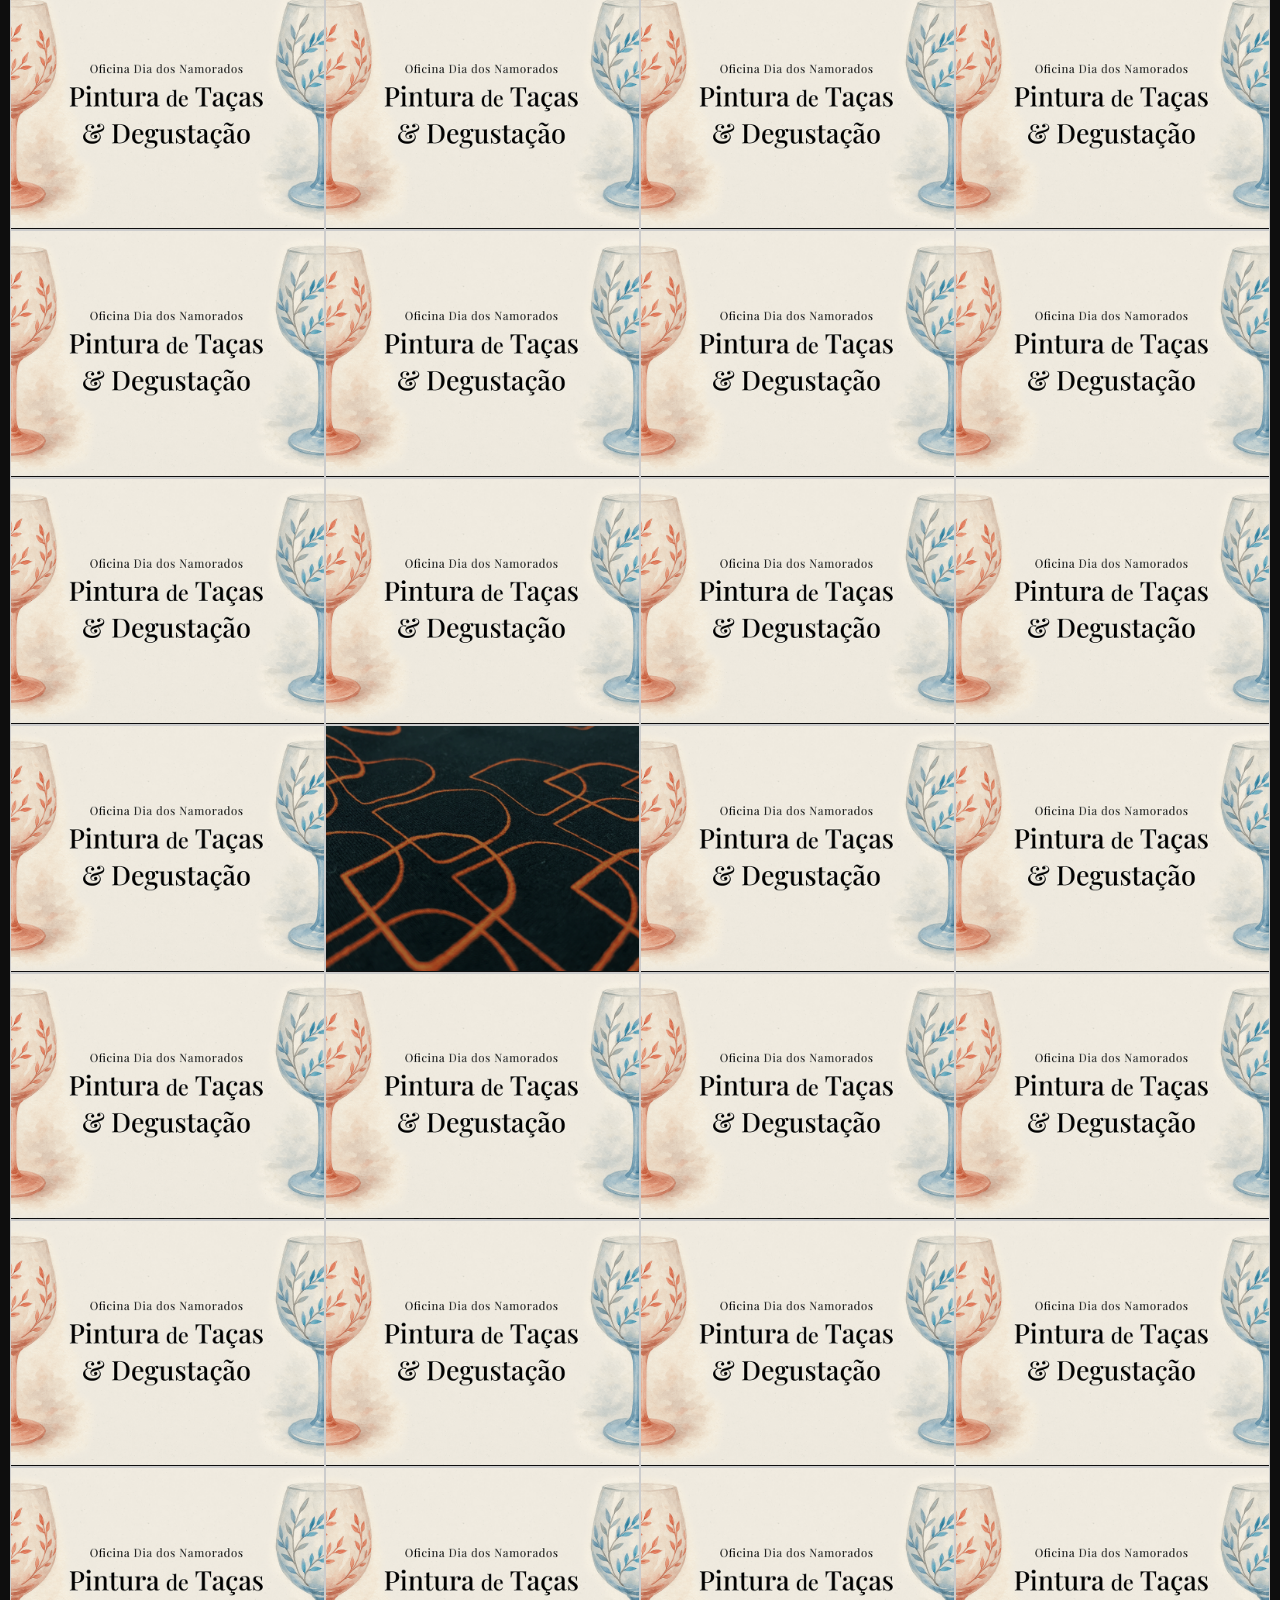
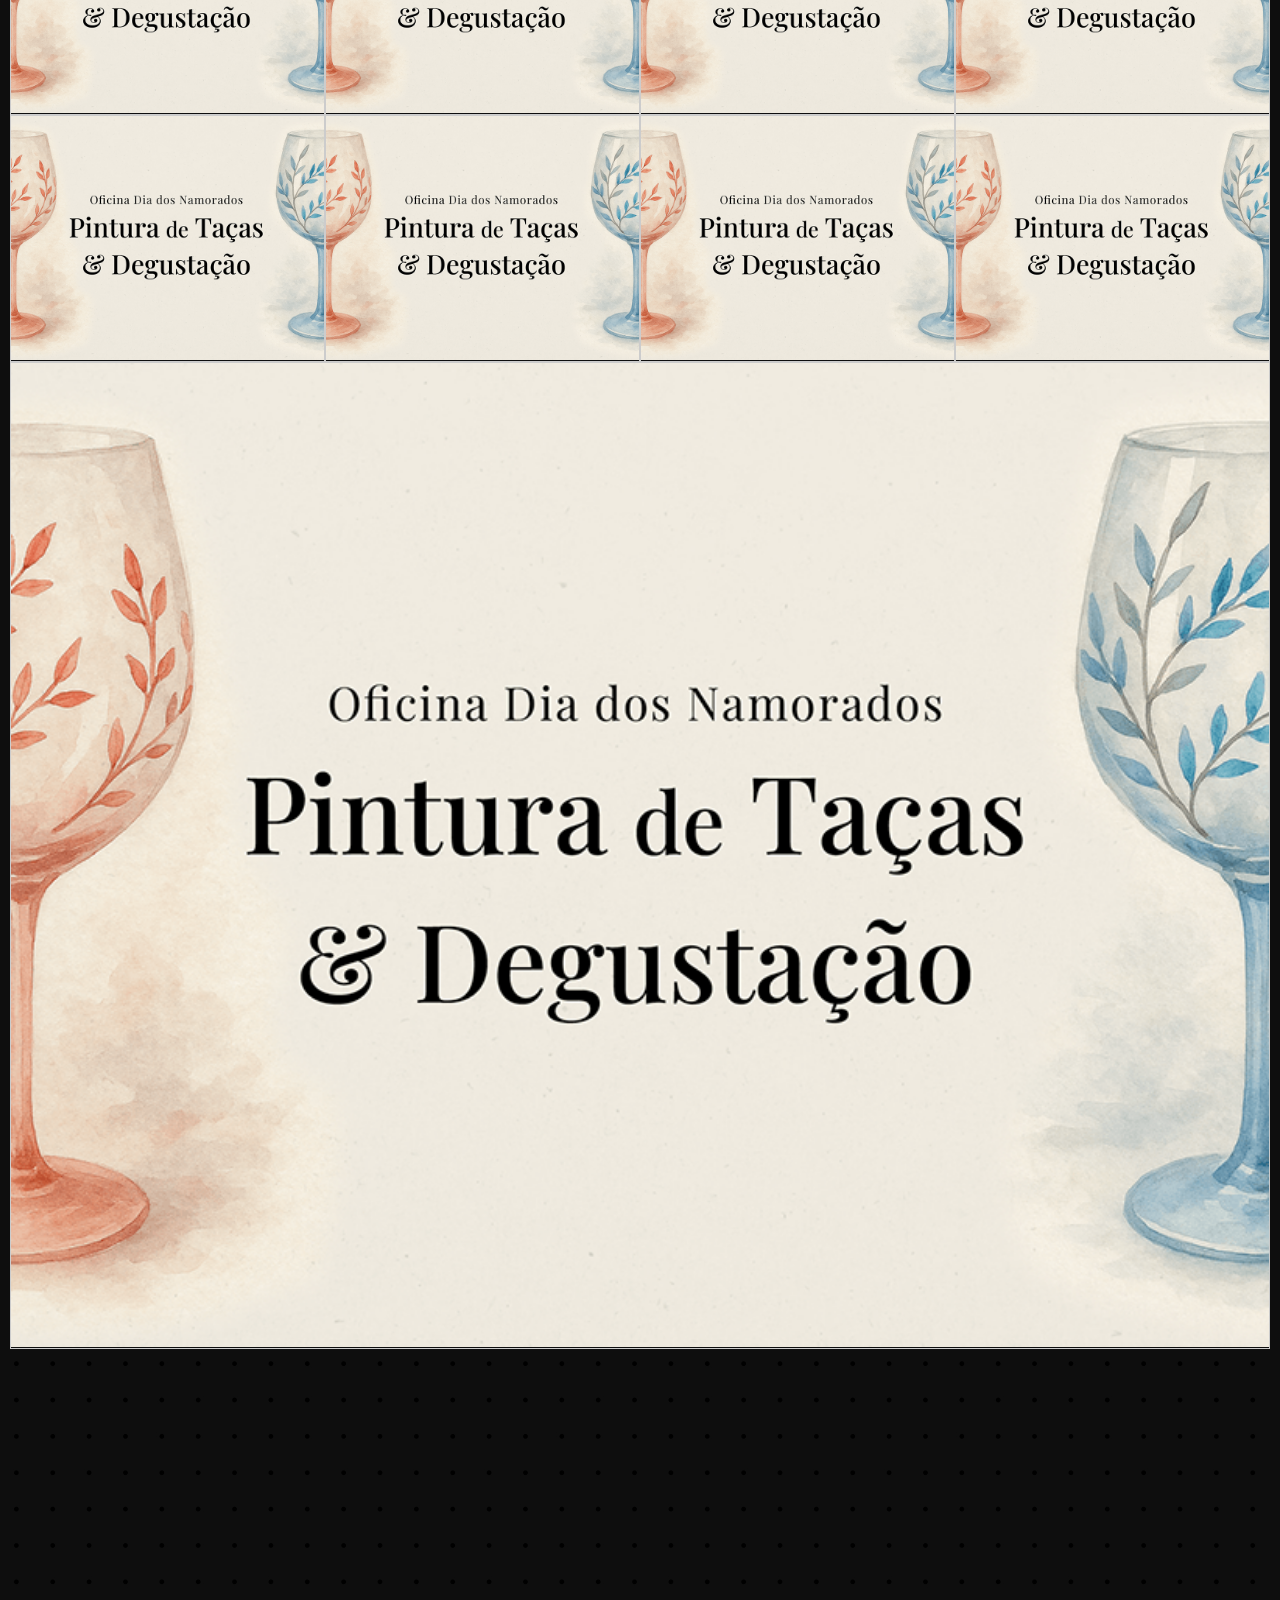
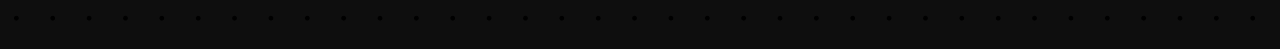
==== commit 7a61be6e: "Update 15.11" ====
--- a/index.html
+++ b/index.html
@@ -210,7 +210,7 @@
     <p class="filtro-extra">|</p>
     <button class="filtro-extra" data-grupo="area" data-valor="varejo">Varejo</button>
     <p class="filtro-extra">|</p>
-    <button class="filtro-extra" data-grupo="area" data-valor="outras">Outras</button>
+    <button class="filtro-extra" data-grupo="area" data-valor="outrasareas">Outras</button>
     </div>
 
 
@@ -219,18 +219,10 @@
         <h4>Marca</h4>
       <button class="filtro-extra" data-grupo="marca" data-valor="all-set">All Set</button>
       <p class="filtro-extra">|</p>
-    <button class="filtro-extra" data-grupo="marca" data-valor="faber-castell">Faber Castell</button>
-    <p class="filtro-extra">|</p>
-    <button class="filtro-extra" data-grupo="marca" data-valor="karcher">Kärcher</button>
-    <p class="filtro-extra">|</p>
     <button class="filtro-extra" data-grupo="marca" data-valor="iguatemi">Iguatemi</button>
     <p class="filtro-extra">|</p>
     <button class="filtro-extra" data-grupo="marca" data-valor="itau">Itaú</button>
     <p class="filtro-extra">|</p>
-    <button class="filtro-extra" data-grupo="marca" data-valor="liquigas">Liquigás</button>
-    <p class="filtro-extra">|</p>
-    <button class="filtro-extra" data-grupo="marca" data-valor="nestle-mcmn">Nestlé MCMN</button>
-    <p class="filtro-extra">|</p>
     <button class="filtro-extra" data-grupo="marca" data-valor="shopping-d">Shopping D</button>
     <p class="filtro-extra">|</p>
     <button class="filtro-extra" data-grupo="marca" data-valor="masp">MASP</button>
@@ -239,7 +231,7 @@
     <p class="filtro-extra">|</p>
     <button class="filtro-extra" data-grupo="marca" data-valor="usp">USP</button>
     <p class="filtro-extra">|</p>
-    <button class="filtro-extra" data-grupo="marca" data-valor="outras">Outras</button>   
+    <button class="filtro-extra" data-grupo="marca" data-valor="outrasmarcas">Outras</button>   
     </div>
    
     
@@ -263,7 +255,7 @@
     
     <div class="filtro-extra-div">
     <h4>Trabalho</h4>
-    <button class="filtro-extra" data-grupo="trabalho" data-valor="clt">Contrato CLT</button>
+    <button class="filtro-extra" data-grupo="trabalho" data-valor="efetivo">Efetivo</button>
     <p class="filtro-extra">|</p>
     <button class="filtro-extra" data-grupo="trabalho" data-valor="freelancer">Freelancer</button>
     <p class="filtro-extra">|</p>
@@ -287,6 +279,8 @@
     <button class="filtro-extra" data-grupo="evento" data-valor="natal">Natal</button>
     <p class="filtro-extra">|</p>
     <button class="filtro-extra" data-grupo="evento" data-valor="promocao">Promoção</button>
+    <p class="filtro-extra">|</p>
+    <button class="filtro-extra" data-grupo="evento" data-valor="outrostrabalhos">Outros</button>
     </div>
     
 
@@ -295,56 +289,496 @@
 <div class="grade-projetos">
 
     <div class="projeto"
-         data-categoria="design-grafico redacao planejamento"
-         data-area="varejo"
-         data-marca="itau"
-         data-ano="2025"
-         data-trabalho="clt"
-         data-evento="natal">
-        Projeto Itaú
-    </div>
-
-    <div class="projeto"
-         data-categoria="ux-design planejamento"
-         data-area="academica"
-         data-marca="usp"
-         data-ano="2024"
-         data-trabalho="nao-remunerado"
-         data-evento="jogos-universitarios">
-        Projeto USP
-    </div>
-
-    <div class="projeto"
-         data-categoria="motion redes-sociais design-grafico"
-         data-area="luxo"
-         data-marca="iguatemi"
-         data-ano="2025"
-         data-trabalho="freelancer"
-         data-evento="dia-das-maes">
-         <a href="projeto01.html">
-            <img src="assets/apresentacoes/Pintura de Tacas capa.png">
-        <p>Projeto Iguatemi</p>
-         </a>
-    </div>
-
-    <div class="projeto"
-         data-categoria="motion redes-sociais design-grafico"
-         data-area="luxo"
-         data-marca="iguatemi"
-         data-ano="2025"
-         data-trabalho="freelancer"
-         data-evento="dia-das-maes">
-        Projeto Iguatemi 2
-    </div>
-
-    <div class="projeto"
-         data-categoria="motion redes-sociais design-grafico"
-         data-area="luxo"
-         data-marca="iguatemi"
-         data-ano="2025"
-         data-trabalho="freelancer"
-         data-evento="dia-das-maes">
-        Projeto Iguatemi 3
+         data-categoria="motion redes-sociais design-grafico"
+         data-area="luxo"
+         data-marca="iguatemi"
+         data-ano="2025"
+         data-trabalho="freelancer"
+         data-evento="dia-das-maes">
+         <a href="projeto01.html">
+            <img src="assets/apresentacoes/Pintura de Tacas capa.png">
+        <p>AI Chatbot</p>
+         </a>
+    </div>
+    <div class="projeto"
+         data-categoria="motion redes-sociais design-grafico"
+         data-area="luxo"
+         data-marca="iguatemi"
+         data-ano="2025"
+         data-trabalho="freelancer"
+         data-evento="dia-das-maes">
+         <a href="projeto01.html">
+            <img src="assets/apresentacoes/Pintura de Tacas capa.png">
+        <p>Pintura de Taças</p>
+         </a>
+    </div>
+    <div class="projeto"
+         data-categoria="motion redes-sociais design-grafico"
+         data-area="luxo"
+         data-marca="iguatemi"
+         data-ano="2025"
+         data-trabalho="freelancer"
+         data-evento="dia-das-maes">
+         <a href="projeto01.html">
+            <img src="assets/apresentacoes/Pintura de Tacas capa.png">
+        <p>Motion Graphics (2024-2025)</p>
+         </a>
+    </div>
+    <div class="projeto"
+         data-categoria="motion redes-sociais design-grafico"
+         data-area="luxo"
+         data-marca="iguatemi"
+         data-ano="2025"
+         data-trabalho="freelancer"
+         data-evento="dia-das-maes">
+         <a href="projeto01.html">
+            <img src="assets/apresentacoes/Pintura de Tacas capa.png">
+        <p>Urban meets organic</p>
+         </a>
+    </div>
+    <div class="projeto"
+         data-categoria="motion redes-sociais design-grafico"
+         data-area="luxo"
+         data-marca="iguatemi"
+         data-ano="2025"
+         data-trabalho="freelancer"
+         data-evento="dia-das-maes">
+         <a href="projeto01.html">
+            <img src="assets/apresentacoes/Pintura de Tacas capa.png">
+        <p>Parallels</p>
+         </a>
+    </div>
+    <div class="projeto"
+         data-categoria="motion redes-sociais design-grafico"
+         data-area="luxo"
+         data-marca="iguatemi"
+         data-ano="2025"
+         data-trabalho="freelancer"
+         data-evento="dia-das-maes">
+         <a href="projeto01.html">
+            <img src="assets/apresentacoes/Pintura de Tacas capa.png">
+        <p>2024 Wrapped</p>
+         </a>
+    </div>
+    <div class="projeto"
+         data-categoria="motion redes-sociais design-grafico"
+         data-area="luxo"
+         data-marca="iguatemi"
+         data-ano="2025"
+         data-trabalho="freelancer"
+         data-evento="dia-das-maes">
+         <a href="projeto01.html">
+            <img src="assets/apresentacoes/Pintura de Tacas capa.png">
+        <p>Wine Series</p>
+         </a>
+    </div>
+    <div class="projeto"
+         data-categoria="motion redes-sociais design-grafico"
+         data-area="luxo"
+         data-marca="iguatemi"
+         data-ano="2025"
+         data-trabalho="freelancer"
+         data-evento="dia-das-maes">
+         <a href="projeto01.html">
+            <img src="assets/apresentacoes/Pintura de Tacas capa.png">
+        <p>Photography + Coolors</p>
+         </a>
+    </div>
+    <div class="projeto"
+         data-categoria="motion redes-sociais design-grafico"
+         data-area="luxo"
+         data-marca="iguatemi"
+         data-ano="2025"
+         data-trabalho="freelancer"
+         data-evento="dia-das-maes">
+         <a href="projeto01.html">
+            <img src="assets/apresentacoes/Pintura de Tacas capa.png">
+        <p>Reino Bifeca</p>
+         </a>
+    </div>
+    <div class="projeto"
+         data-categoria="motion redes-sociais design-grafico"
+         data-area="luxo"
+         data-marca="iguatemi"
+         data-ano="2025"
+         data-trabalho="freelancer"
+         data-evento="dia-das-maes">
+         <a href="projeto01.html">
+            <img src="assets/apresentacoes/Pintura de Tacas capa.png">
+        <p>Motion Graphics (2024)</p>
+         </a>
+    </div>
+    <div class="projeto"
+         data-categoria="motion redes-sociais design-grafico"
+         data-area="luxo"
+         data-marca="iguatemi"
+         data-ano="2025"
+         data-trabalho="freelancer"
+         data-evento="dia-das-maes">
+         <a href="projeto01.html">
+            <img src="assets/apresentacoes/Pintura de Tacas capa.png">
+        <p>Presença é o Melhor Presente</p>
+         </a>
+    </div>
+    <div class="projeto"
+         data-categoria="motion redes-sociais design-grafico"
+         data-area="luxo"
+         data-marca="iguatemi"
+         data-ano="2025"
+         data-trabalho="freelancer"
+         data-evento="dia-das-maes">
+         <a href="projeto01.html">
+            <img src="assets/apresentacoes/Pintura de Tacas capa.png">
+        <p>Caçadores de Bolinhas</p>
+         </a>
+    </div>
+    <div class="projeto"
+         data-categoria="motion redes-sociais design-grafico"
+         data-area="luxo"
+         data-marca="iguatemi"
+         data-ano="2025"
+         data-trabalho="freelancer"
+         data-evento="dia-das-maes">
+         <a href="projeto01.html">
+            <img src="assets/apresentacoes/Pintura de Tacas capa.png">
+        <p>Natal | Social Media</p>
+         </a>
+    </div>
+    <div class="projeto"
+         data-categoria="motion redes-sociais design-grafico"
+         data-area="luxo"
+         data-marca="iguatemi"
+         data-ano="2025"
+         data-trabalho="freelancer"
+         data-evento="dia-das-maes">
+         <a href="projeto01.html">
+            <img src="assets/apresentacoes/Pintura de Tacas capa.png">
+        <p>Motion Graphics | Natal</p>
+         </a>
+    </div>
+    <div class="projeto"
+         data-categoria="motion redes-sociais design-grafico"
+         data-area="luxo"
+         data-marca="iguatemi"
+         data-ano="2025"
+         data-trabalho="freelancer"
+         data-evento="dia-das-maes">
+         <a href="projeto01.html">
+            <img src="assets/apresentacoes/Pintura de Tacas capa.png">
+        <p>Comunicação Institucional</p>
+         </a>
+    </div>
+    <div class="projeto"
+         data-categoria="motion redes-sociais design-grafico"
+         data-area="luxo"
+         data-marca="iguatemi"
+         data-ano="2025"
+         data-trabalho="freelancer"
+         data-evento="dia-das-maes">
+         <a href="projeto01.html">
+            <img src="assets/apresentacoes/Pintura de Tacas capa.png">
+        <p>Agarre suas Raízes</p>
+         </a>
+    </div>
+    <div class="projeto"
+         data-categoria="motion redes-sociais design-grafico"
+         data-area="luxo"
+         data-marca="iguatemi"
+         data-ano="2025"
+         data-trabalho="freelancer"
+         data-evento="dia-das-maes">
+         <a href="projeto01.html">
+            <img src="assets/apresentacoes/Pintura de Tacas capa.png">
+        <p>Mãe Fora da Caixa</p>
+         </a>
+    </div>
+    <div class="projeto"
+         data-categoria="motion redes-sociais design-grafico"
+         data-area="luxo"
+         data-marca="iguatemi"
+         data-ano="2025"
+         data-trabalho="freelancer"
+         data-evento="dia-das-maes">
+         <a href="projeto01.html">
+            <img src="assets/apresentacoes/Pintura de Tacas capa.png">
+        <p>Social Media - Shopping D</p>
+         </a>
+    </div>
+    <div class="projeto"
+         data-categoria="motion redes-sociais design-grafico"
+         data-area="luxo"
+         data-marca="iguatemi"
+         data-ano="2025"
+         data-trabalho="freelancer"
+         data-evento="dia-das-maes">
+         <a href="projeto01.html">
+            <img src="assets/apresentacoes/Pintura de Tacas capa.png">
+        <p>Explosão de Prêmios</p>
+         </a>
+    </div>
+    <div class="projeto"
+         data-categoria="motion redes-sociais design-grafico"
+         data-area="luxo"
+         data-marca="iguatemi"
+         data-ano="2025"
+         data-trabalho="freelancer"
+         data-evento="dia-das-maes">
+         <a href="projeto01.html">
+            <img src="assets/apresentacoes/Pintura de Tacas capa.png">
+        <p>Fotografia para Redes Sociais</p>
+         </a>
+    </div>
+    <div class="projeto"
+         data-categoria="motion redes-sociais design-grafico"
+         data-area="luxo"
+         data-marca="iguatemi"
+         data-ano="2025"
+         data-trabalho="freelancer"
+         data-evento="dia-das-maes">
+         <a href="projeto01.html">
+            <img src="assets/apresentacoes/Pintura de Tacas capa.png">
+        <p>Agora, esse é o seu espaço</p>
+         </a>
+    </div>
+    <div class="projeto"
+         data-categoria="motion redes-sociais design-grafico"
+         data-area="institucional"
+         data-marca="shopping-d"
+         data-ano="2022"
+         data-trabalho="outros"
+         data-evento="dia-das-maes">
+         <a href="projetocamisetashopd.html">
+            <img src="assets/apresentacoes/2023-CamisetaShoppingD/CamisetaDCapa.png">
+        <p>Camiseta Shopping D</p>
+         </a>
+    </div>
+    <div class="projeto"
+         data-categoria="motion redes-sociais design-grafico"
+         data-area="luxo"
+         data-marca="iguatemi"
+         data-ano="2025"
+         data-trabalho="freelancer"
+         data-evento="dia-das-maes">
+         <a href="projeto01.html">
+            <img src="assets/apresentacoes/Pintura de Tacas capa.png">
+        <p>Textos e Artes de Campanhas</p>
+         </a>
+    </div>
+    <div class="projeto"
+         data-categoria="motion redes-sociais design-grafico"
+         data-area="luxo"
+         data-marca="iguatemi"
+         data-ano="2025"
+         data-trabalho="freelancer"
+         data-evento="dia-das-maes">
+         <a href="projeto01.html">
+            <img src="assets/apresentacoes/Pintura de Tacas capa.png">
+        <p>Lacis</p>
+         </a>
+    </div>
+    <div class="projeto"
+         data-categoria="motion redes-sociais design-grafico"
+         data-area="luxo"
+         data-marca="iguatemi"
+         data-ano="2025"
+         data-trabalho="freelancer"
+         data-evento="dia-das-maes">
+         <a href="projeto01.html">
+            <img src="assets/apresentacoes/Pintura de Tacas capa.png">
+        <p>Incendiar Aurirroxo</p>
+         </a>
+    </div>
+    <div class="projeto"
+         data-categoria="motion redes-sociais design-grafico"
+         data-area="luxo"
+         data-marca="iguatemi"
+         data-ano="2025"
+         data-trabalho="freelancer"
+         data-evento="dia-das-maes">
+         <a href="projeto01.html">
+            <img src="assets/apresentacoes/Pintura de Tacas capa.png">
+        <p>Calíope</p>
+         </a>
+    </div>
+    <div class="projeto"
+         data-categoria="motion redes-sociais design-grafico"
+         data-area="luxo"
+         data-marca="iguatemi"
+         data-ano="2025"
+         data-trabalho="freelancer"
+         data-evento="dia-das-maes">
+         <a href="projeto01.html">
+            <img src="assets/apresentacoes/Pintura de Tacas capa.png">
+        <p>BIFE - Jogos Universitários</p>
+         </a>
+    </div>
+    <div class="projeto"
+         data-categoria="motion redes-sociais design-grafico"
+         data-area="luxo"
+         data-marca="iguatemi"
+         data-ano="2025"
+         data-trabalho="freelancer"
+         data-evento="dia-das-maes">
+         <a href="projeto01.html">
+            <img src="assets/apresentacoes/Pintura de Tacas capa.png">
+        <p>Papete</p>
+         </a>
+    </div>
+    <div class="projeto"
+         data-categoria="motion redes-sociais design-grafico"
+         data-area="luxo"
+         data-marca="iguatemi"
+         data-ano="2025"
+         data-trabalho="freelancer"
+         data-evento="dia-das-maes">
+         <a href="projeto01.html">
+            <img src="assets/apresentacoes/Pintura de Tacas capa.png">
+        <p>Redação Institucional</p>
+         </a>
+    </div>
+        <div class="projeto"
+         data-categoria="motion redes-sociais design-grafico"
+         data-area="luxo"
+         data-marca="iguatemi"
+         data-ano="2025"
+         data-trabalho="freelancer"
+         data-evento="dia-das-maes">
+         <a href="projeto01.html">
+            <img src="assets/apresentacoes/Pintura de Tacas capa.png">
+        <p>Rolêta</p>
+         </a>
+    </div>
+        <div class="projeto"
+         data-categoria="motion redes-sociais design-grafico"
+         data-area="luxo"
+         data-marca="iguatemi"
+         data-ano="2025"
+         data-trabalho="freelancer"
+         data-evento="dia-das-maes">
+         <a href="projeto01.html">
+            <img src="assets/apresentacoes/Pintura de Tacas capa.png">
+        <p>Slogan VONO</p>
+         </a>
+    </div>
+        <div class="projeto"
+         data-categoria="motion redes-sociais design-grafico"
+         data-area="luxo"
+         data-marca="iguatemi"
+         data-ano="2025"
+         data-trabalho="freelancer"
+         data-evento="dia-das-maes">
+         <a href="projeto01.html">
+            <img src="assets/apresentacoes/Pintura de Tacas capa.png">
+        <p>Matraca</p>
+         </a>
+    </div>
+        <div class="projeto"
+         data-categoria="motion redes-sociais design-grafico"
+         data-area="luxo"
+         data-marca="iguatemi"
+         data-ano="2025"
+         data-trabalho="freelancer"
+         data-evento="dia-das-maes">
+         <a href="projeto01.html">
+            <img src="assets/apresentacoes/Pintura de Tacas capa.png">
+        <p>Warmth</p>
+         </a>
+    </div>
+        <div class="projeto"
+         data-categoria="motion redes-sociais design-grafico"
+         data-area="luxo"
+         data-marca="iguatemi"
+         data-ano="2025"
+         data-trabalho="freelancer"
+         data-evento="dia-das-maes">
+         <a href="projeto01.html">
+            <img src="assets/apresentacoes/Pintura de Tacas capa.png">
+        <p>Organic Geometry</p>
+         </a>
+    </div>
+        <div class="projeto"
+         data-categoria="motion redes-sociais design-grafico"
+         data-area="luxo"
+         data-marca="iguatemi"
+         data-ano="2025"
+         data-trabalho="freelancer"
+         data-evento="dia-das-maes">
+         <a href="projeto01.html">
+            <img src="assets/apresentacoes/Pintura de Tacas capa.png">
+        <p>Stairs</p>
+         </a>
+    </div>
+        <div class="projeto"
+         data-categoria="motion redes-sociais design-grafico"
+         data-area="luxo"
+         data-marca="iguatemi"
+         data-ano="2025"
+         data-trabalho="freelancer"
+         data-evento="dia-das-maes">
+         <a href="projeto01.html">
+            <img src="assets/apresentacoes/Pintura de Tacas capa.png">
+        <p>Trace Sua História</p>
+         </a>
+    </div>
+        <div class="projeto"
+         data-categoria="motion redes-sociais design-grafico"
+         data-area="luxo"
+         data-marca="iguatemi"
+         data-ano="2025"
+         data-trabalho="freelancer"
+         data-evento="dia-das-maes">
+         <a href="projeto01.html">
+            <img src="assets/apresentacoes/Pintura de Tacas capa.png">
+        <p>Kit Caloure</p>
+         </a>
+    </div>
+        <div class="projeto"
+         data-categoria="motion redes-sociais design-grafico"
+         data-area="luxo"
+         data-marca="iguatemi"
+         data-ano="2025"
+         data-trabalho="freelancer"
+         data-evento="dia-das-maes">
+         <a href="projeto01.html">
+            <img src="assets/apresentacoes/Pintura de Tacas capa.png">
+        <p>Semana de Recepção</p>
+         </a>
+    </div>
+        <div class="projeto"
+         data-categoria="motion redes-sociais design-grafico"
+         data-area="luxo"
+         data-marca="iguatemi"
+         data-ano="2025"
+         data-trabalho="freelancer"
+         data-evento="dia-das-maes">
+         <a href="projeto01.html">
+            <img src="assets/apresentacoes/Pintura de Tacas capa.png">
+        <p>Black&White Doodle</p>
+         </a>
+    </div>
+        <div class="projeto"
+         data-categoria="motion redes-sociais design-grafico"
+         data-area="luxo"
+         data-marca="iguatemi"
+         data-ano="2025"
+         data-trabalho="freelancer"
+         data-evento="dia-das-maes">
+         <a href="projeto01.html">
+            <img src="assets/apresentacoes/Pintura de Tacas capa.png">
+        <p>Teaser Semana de Recepção USP</p>
+         </a>
+    </div>
+        <div class="projeto"
+         data-categoria="motion redes-sociais design-grafico"
+         data-area="luxo"
+         data-marca="iguatemi"
+         data-ano="2025"
+         data-trabalho="freelancer"
+         data-evento="dia-das-maes">
+         <a href="projeto01.html">
+            <img src="assets/apresentacoes/Pintura de Tacas capa.png">
+        <p>Coral</p>
+         </a>
     </div>
 
 </div>
--- a/siteportfoliobvp.css
+++ b/siteportfoliobvp.css
@@ -32,14 +32,11 @@
     width: 250px;
     height: 250px;
     border-radius: 50%;
-
     background: var(--purple);
     opacity: 0.25;
     filter: blur(70px);
-
     pointer-events: none;
     z-index: -1;
-
     transform: translate(-50%, -50%);
 }
 
@@ -633,7 +630,7 @@
 }
 
 .projeto {
-    min-width: 252px;
+    min-width: 300px;
     aspect-ratio: 101 / 79;
     border: 1px solid #ccc;
     padding: 0px;
@@ -686,6 +683,48 @@
     opacity: 1;
 }
 
+.projeto-apresentacao {
+display: flex;
+flex-wrap: wrap;
+gap: 0px;
+width: 100%;
+}
+
+.projeto-apresentacao > img {
+    width: 80%;
+    height: auto;
+    margin: auto;
+}
+
+.projeto-apresentacao > video {
+    margin: auto;
+    height: 100vh;
+    width: auto;
+}
+.titulo-do-projeto {
+    margin: auto;
+    text-align: center;
+    text-transform: uppercase;
+}
+.descricao-do-projeto {
+    margin: auto;
+    padding: 40px;
+    font-size: 18px;
+    max-width: 1350px;
+}
+
+.texto-projeto {
+    margin: 20px;
+    width: 100%;
+}
+
+.voltar {
+    font-size: 16px;
+    margin: 20px;
+    float: left;
+}
+
+
 
 /* TELAS MÉDIAS PARA GRANDE */
 
